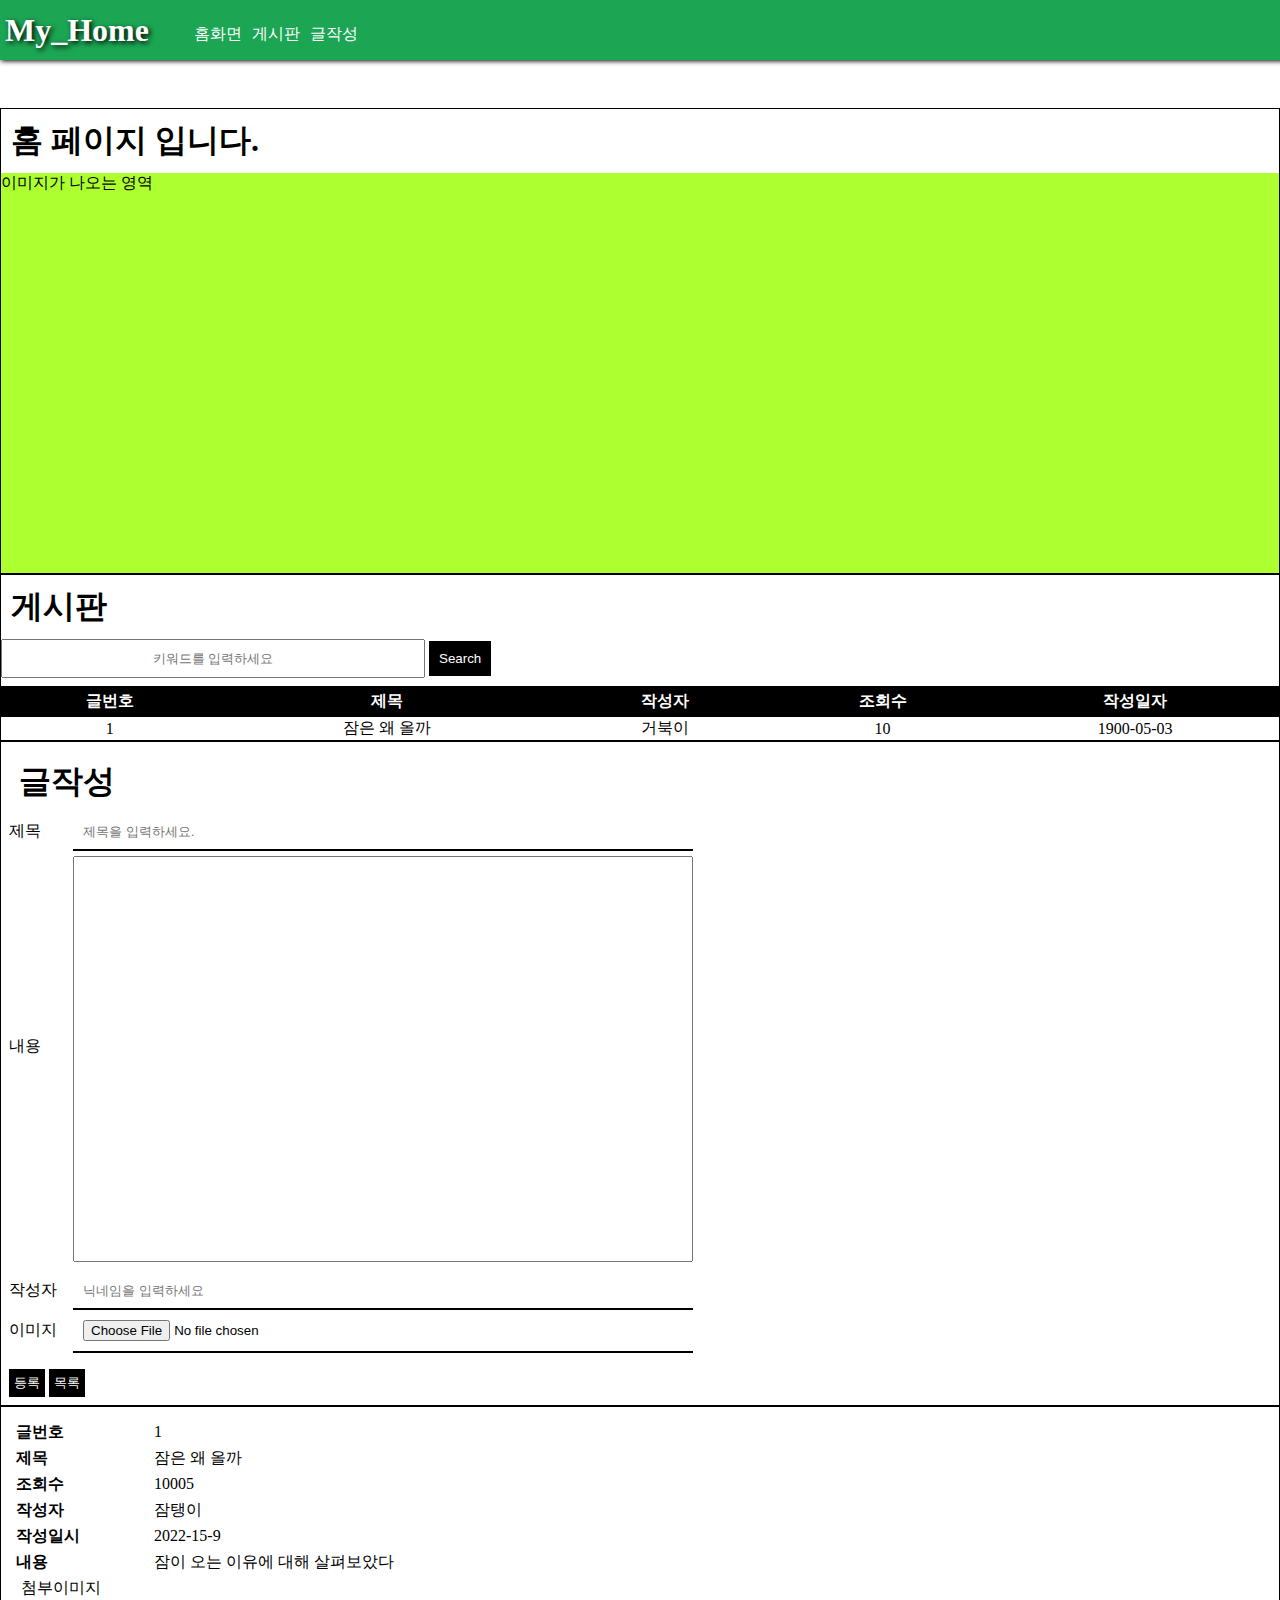
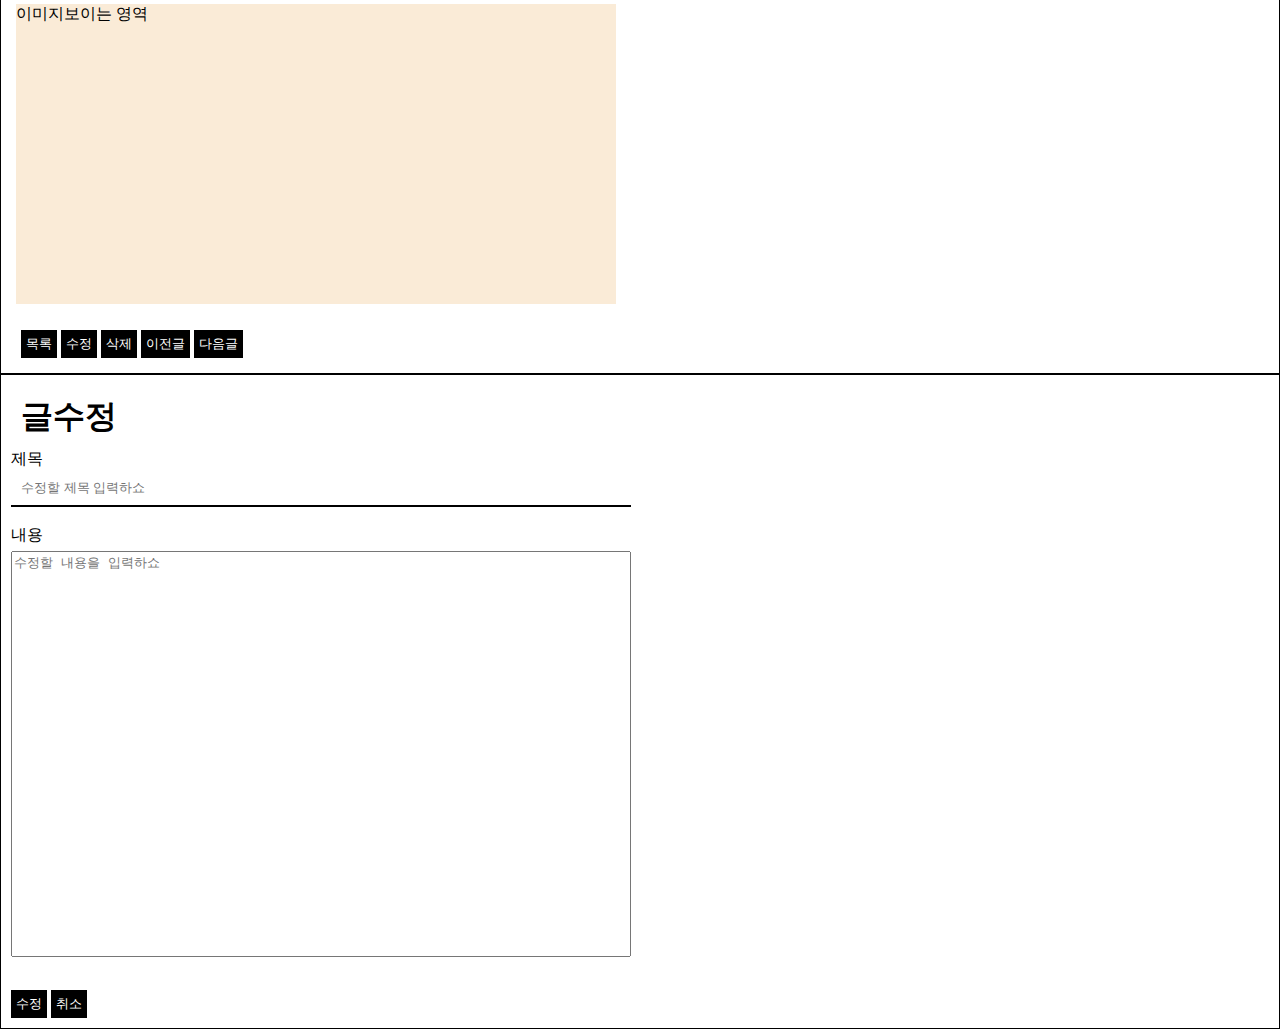
==== front/src/index.html @ 4c678ac9 "html/css 헤더 영역 코드 수정" ====
<!DOCTYPE html>
<html lang="en">
  <head>
    <meta charset="UTF-8" />
    <meta http-equiv="X-UA-Compatible" content="IE=edge" />
    <meta name="viewport" content="width=device-width, initial-scale=1.0" />
    <title>게시판만들기</title>
    <link rel="stylesheet" href="./style.css" />
  </head>
  <body>
    <header id="header">
      <h1>My_Home</h1>
      <nav>
        <ul>
          <li><span></span> 홈화면</li>
          <li><span></span> 게시판</li>
          <li><span></span> 글작성</li>
        </ul>
      </nav>
    </header>
    <main id="main">
      <section class="home_page">
        <h1 class="title">홈 페이지 입니다.</h1>
        <div class="home_background">이미지가 나오는 영역</div>
      </section>

      <section class="list_page">
        <!-- 게시판 -->
        <h1 class="title"><span></span>게시판</h1>
        <div class="search_area">
          <label for="search_input"></label>
          <input
            type="text"
            id="search_input"
            placeholder="키워드를 입력하세요"
          />
          <button id="search_btn">Search</button>
        </div>
        <table id="list_table">
          <tr>
            <th>글번호</th>
            <th>제목</th>
            <th>작성자</th>
            <th>조회수</th>
            <th>작성일자</th>
          </tr>
          <tr>
            <td>1</td>
            <td>잠은 왜 올까</td>
            <td>거북이</td>
            <td>10</td>
            <td>1900-05-03</td>
          </tr>
        </table>
      </section>
      <article class="writing_modal" style="border: 1px solid black">
        <h1 class="title">글작성</h1>
        <form>
           <label for="text_title">제목</label>
           <input type="text" id="text_title" placeholder="제목을 입력하세요."></input><br>
           <label for ="writing_content" id="writing_content_label">내용</label>
           <textarea id="writing_content" placeholder="내용을 입력하세요".>
           </textarea><br>
           <label for="writing_writer">작성자</label>
           <input id="writing_writer" placeholder="닉네임을 입력하세요"></input><br>
           <label for="writing_image">이미지</label>
           <input type="file" id="writing_image">
           
           <div class="writing_btn_con">
              <button type="button" id="regist_btn">등록</button>
              <button type="button" id="move_btn">목록</button>
           </div>
        </form>

      </article>


<!-- 상세내용 -->
<section class="detail_page">
    <p><span>글번호</span>1</p>
    <p><span>제목</span>잠은 왜 올까</p>
    <p><span>조회수</span>10005</p>
    <p><span>작성자</span>잠탱이 </p>
    <p><span>작성일시</span>2022-15-9</p>
    <p><span>내용</span>잠이 오는 이유에 대해 살펴보았다 </p>
    <figure>    
      <p>첨부이미지</p>
        <div class="submit_image">이미지보이는 영역</div>
    <figure>
    <article class="detail_button_area">
       <button class="목록이동">목록</button>
       <button class="update_btn">수정</button>
       <button class="del_btn">삭제</button>
       <button class="prev_btn">이전글</button>
       <button class="next_btn">다음글</button>
    <article>
</section>



      <!-- 글수정 화면 -->
      <article class="update_page">
        <h1 class="title">글수정</h1>
        <label for="update_input">제목</label><br>
        <input type="text" id="update_input" placeholder="수정할 제목 입력하쇼"><br><br>
        <label for="update_content">내용</label><br>
        <textarea id="update_content" placeholder="수정할 내용을 입력하쇼"></textarea>
        
        <div class="update_btn_area">
            <button class="update_btn">수정</button>
            <button class="cancle_btn">취소</button>
        </div>
      </article>
    </main>

    <script src="./app.js"></script>
  </body>
</html>
---- front/src/style.css ----
* {
  margin: 0;
}

li {
  list-style: none;
}

a {
  text-decoration: none;
}

body {
  width: 100%;
  height: 100vh;
}

/* --------헤더 */
#header {
  padding: 5px;
  display: flex;
  align-items: center;
  position: relative;
  width: 100%;
  height: 50px;
  background-color: rgb(28, 165, 83);
  color: white;
  box-shadow: 1px 1px 5px black;
}

/* 홈로고 */
#header h1 {
  text-shadow: 2px 2px 5px black;
}

#header > nav {
  width: 100%;
  height: 100%;
}
#header > nav > ul {
  width: 100%;
  display: flex;
  align-items: center;
}

#header > nav > ul > li {
  line-height: 3;
  margin: 5px;
}

#main {
  max-width: 1400px;
  margin: 3rem auto 3rem auto;
}

/* title */
.title {
  margin: 10px;
}

/* 홈 화면 */
.home_page {
  border: 1px solid black;
}

.home_background{
    width: 100%;
    height: 400px;
    background-color: greenyellow;
}

/* =============게시판 */
.list_page {
  border: 1px solid black;
}

/* 게시판 검색창 */

.search_area {
  margin: 8px 0;
}
#search_input {
  width: 100%;
  max-width: 400px;
  text-align: center;
  padding: 10px;
  margin: 0 auto;
}

#search_btn {
  padding: 10px;
  border: none;
  background-color: black;
  color: white;
}

/* 게시판 리스트  */
#list_table {
  text-align: center;
  width: 100%;
  border-collapse: collapse;
}

#list_table th {
  color: white;
  padding: 5px;
  background-color: rgb(0, 0, 0);
}

/* --------------글작성-------------- */

.writing_modal {
  padding: 8px;
}

.writing_modal label {
  display: inline-block;
  width: 60px;
}

.writing_modal input {
  border: none;
  border-bottom: 2px solid black;
  padding: 10px;
  width: 600px;
}

#writing_content_label {
  position: relative;
  top: -13.5rem;
}

#writing_content {
  margin: 5px 0;
  resize: none;
  min-width: 200px;
  min-height: 400px;
  width: 630px;
  max-width: 614px;
}

.writing_btn_con {
  margin-top: 1rem;
}

.writing_btn_con > button {
  border: none;
  background-color: black;
  color: white;
  padding: 5px;
}

.writing_btn_con > button:hover {
  background-color: green;
}

/* 글 수정 */
.update_page {
  border: 1px solid black;
  padding: 10px;
}

.update_page > input {
  border: none;
  border-bottom: 2px solid black;
  padding: 10px;
  width: 600px;
}
.update_btn_area {
  margin-top: 1.5rem;
}

#update_content {
  margin: 5px 0;
  resize: none;
  min-width: 200px;
  min-height: 400px;
  width: 630px;
  max-width: 614px;
}

.update_btn_area > button {
  border: none;
  background-color: black;
  color: white;
  padding: 5px;
}

/* 상세내용 페이지 */
.detail_page {
  padding: 10px;
  border: 1px solid black;
}

.detail_page :is(p, figure) {
  margin: 5px;
}

.detail_page > p > span {
  display: inline-block;
  width: 130px;
  font-weight: 700;
  padding: 0 8px 0 0;
}

.detail_button_area {
  margin-top: 1.6rem;
}
.detail_button_area > button {
  border: none;
  background-color: black;
  color: white;
  padding: 5px;
}

.detail_button_area > button:hover {
  background-color: green;
}

.submit_image {
  width: 600px;
  height: 300px;
  background-color: antiquewhite;
}
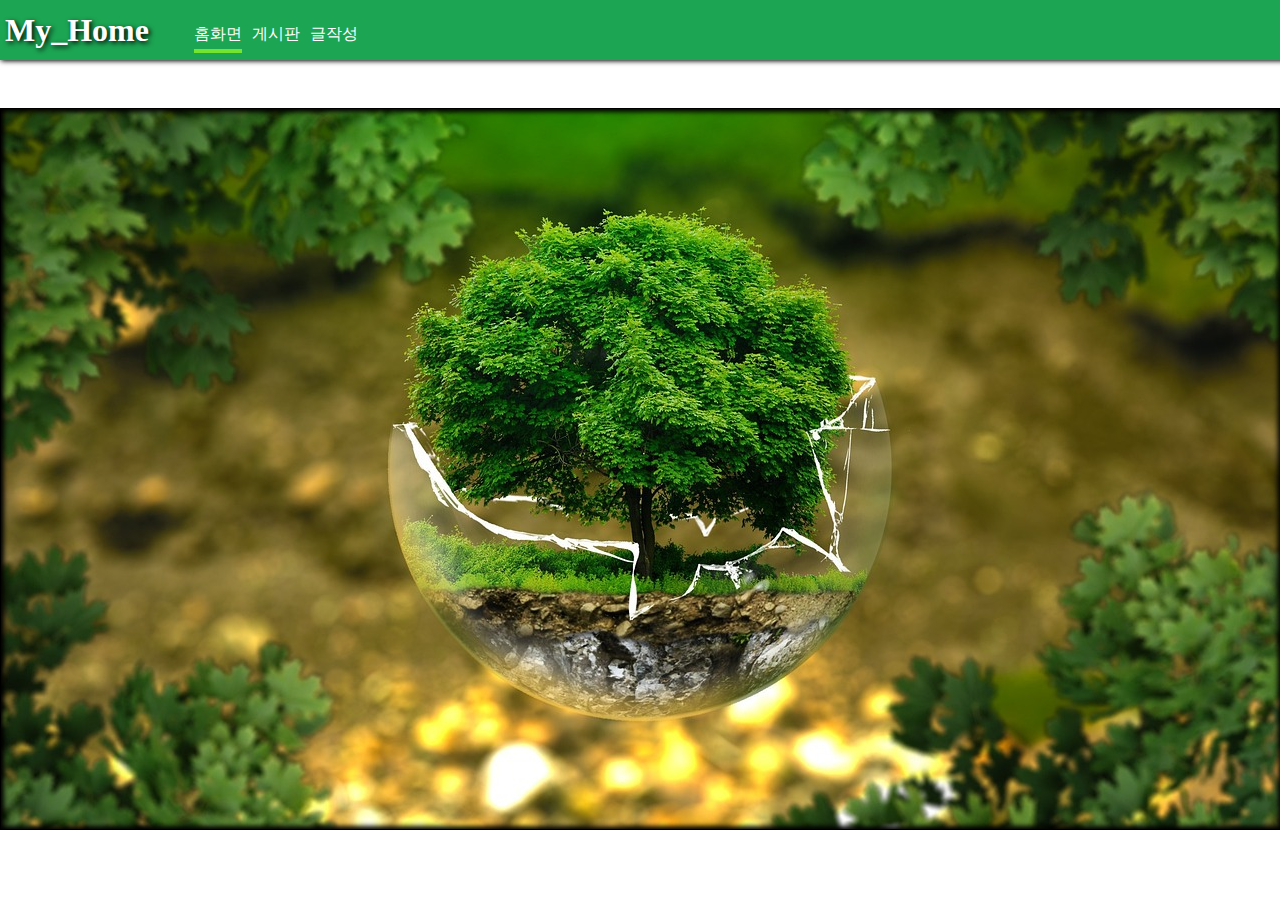
==== commit 2d06bdf8: "게시글추가하는 기능 생성" ====
--- a/front/src/index.html
+++ b/front/src/index.html
@@ -11,17 +11,16 @@
     <header id="header">
       <h1>My_Home</h1>
       <nav>
-        <ul>
-          <li><span></span> 홈화면</li>
-          <li><span></span> 게시판</li>
-          <li><span></span> 글작성</li>
+        <ul class="category_ul">
+          <li data-id="home"><span></span> 홈화면</li>
+          <li data-id="board"><span></span> 게시판</li>
+          <li data-id="writing"><span></span> 글작성</li>
         </ul>
       </nav>
     </header>
     <main id="main">
       <section class="home_page">
-        <h1 class="title">홈 페이지 입니다.</h1>
-        <div class="home_background">이미지가 나오는 영역</div>
+        <div class="home_background"></div>
       </section>
 
       <section class="list_page">
@@ -37,13 +36,7 @@
           <button id="search_btn">Search</button>
         </div>
         <table id="list_table">
-          <tr>
-            <th>글번호</th>
-            <th>제목</th>
-            <th>작성자</th>
-            <th>조회수</th>
-            <th>작성일자</th>
-          </tr>
+
           <tr>
             <td>1</td>
             <td>잠은 왜 올까</td>
@@ -53,7 +46,9 @@
           </tr>
         </table>
       </section>
-      <article class="writing_modal" style="border: 1px solid black">
+
+      <!-- 글작성 -->
+      <article class="writing_page" style="border: 1px solid black">
         <h1 class="title">글작성</h1>
         <form>
            <label for="text_title">제목</label>
@@ -68,34 +63,26 @@
            
            <div class="writing_btn_con">
               <button type="button" id="regist_btn">등록</button>
-              <button type="button" id="move_btn">목록</button>
+              <button type="button" class="move_btn">목록</button>
            </div>
         </form>
-
       </article>
 
 
 <!-- 상세내용 -->
 <section class="detail_page">
-    <p><span>글번호</span>1</p>
-    <p><span>제목</span>잠은 왜 올까</p>
-    <p><span>조회수</span>10005</p>
-    <p><span>작성자</span>잠탱이 </p>
-    <p><span>작성일시</span>2022-15-9</p>
-    <p><span>내용</span>잠이 오는 이유에 대해 살펴보았다 </p>
-    <figure>    
-      <p>첨부이미지</p>
-        <div class="submit_image">이미지보이는 영역</div>
-    <figure>
+   <div class="detail_content_area">
+   
+   </div>
+
     <article class="detail_button_area">
-       <button class="목록이동">목록</button>
+       <button class="move_btn">목록</button>
        <button class="update_btn">수정</button>
        <button class="del_btn">삭제</button>
        <button class="prev_btn">이전글</button>
        <button class="next_btn">다음글</button>
     <article>
 </section>
-
 
 
       <!-- 글수정 화면 -->
--- a/front/src/style.css
+++ b/front/src/style.css
@@ -13,6 +13,7 @@
 body {
   width: 100%;
   height: 100vh;
+  overflow-x: hidden;
 }
 
 /* --------헤더 */
@@ -33,6 +34,7 @@
   text-shadow: 2px 2px 5px black;
 }
 
+/* 메뉴 */
 #header > nav {
   width: 100%;
   height: 100%;
@@ -45,10 +47,28 @@
 
 #header > nav > ul > li {
   line-height: 3;
+  position: relative;
   margin: 5px;
 }
 
+#header > nav > ul > li::before {
+  content: "";
+  transition: 1s;
+  position: absolute;
+  bottom: 5px;
+  width: 0%;
+  border-bottom: 4px solid rgb(115, 229, 49);
+
+}
+
+#header > nav > ul > li.menu_on::before {
+  width: 100%;
+}
+
+/* 메인 */
+
 #main {
+  position: relative;
   max-width: 1400px;
   margin: 3rem auto 3rem auto;
 }
@@ -60,18 +80,49 @@
 
 /* 홈 화면 */
 .home_page {
+  opacity: 0;
+  transition: 1s;
+  visibility: hidden;
+  width: 100%;
+  position: absolute;
   border: 1px solid black;
 }
 
-.home_background{
-    width: 100%;
-    height: 400px;
-    background-color: greenyellow;
+.home_background {
+  width: 100%;
+  transition: 1s;
+  box-shadow: inset 0 0 5px 3px black;
+  height: 80vh;
+  background-color: greenyellow;
+  background-image: url('../public/images/forest.jpg');
+  background-position: center;
+  background-size: cover;
+  animation: sizeUp 1s 1; 
+}
+
+@keyframes sizeUp {
+  from {
+    background-position: 50% 40%;
+  }
+}
+
+.home_background:hover{
+  box-shadow: inset 0 0 5px 600px rgba(0, 0, 0, 0.263);
 }
 
 /* =============게시판 */
 .list_page {
+  max-width: 800px;
+  transform: translate(-50%);
+  left: 50%;
+  margin: 0 auto;
+  text-align: center;
+  opacity: 0;
+  width: 100%;
+  transition: 1s;
   border: 1px solid black;
+  visibility: hidden;
+  position: absolute;
 }
 
 /* 게시판 검색창 */
@@ -109,16 +160,23 @@
 
 /* --------------글작성-------------- */
 
-.writing_modal {
+.writing_page {
+  text-align: center;
+  width: 100%;
+  transition: 1s;
+  visibility: hidden;
+  position: absolute;
   padding: 8px;
 }
 
-.writing_modal label {
+
+
+.writing_page label {
   display: inline-block;
   width: 60px;
 }
 
-.writing_modal input {
+.writing_page input {
   border: none;
   border-bottom: 2px solid black;
   padding: 10px;
@@ -155,9 +213,13 @@
 }
 
 /* 글 수정 */
+
 .update_page {
+  transition: 1s;
+  visibility: hidden;
   border: 1px solid black;
   padding: 10px;
+  position: absolute;
 }
 
 .update_page > input {
@@ -188,6 +250,11 @@
 
 /* 상세내용 페이지 */
 .detail_page {
+  transition: 1s;
+  left: 50%;
+  transform: translate(-50%);
+  visibility: hidden;
+  position: absolute;
   padding: 10px;
   border: 1px solid black;
 }
@@ -196,7 +263,7 @@
   margin: 5px;
 }
 
-.detail_page > p > span {
+.detail_page > div> p > span {
   display: inline-block;
   width: 130px;
   font-weight: 700;
@@ -205,6 +272,7 @@
 
 .detail_button_area {
   margin-top: 1.6rem;
+  text-align: center;
 }
 .detail_button_area > button {
   border: none;
@@ -222,3 +290,12 @@
   height: 300px;
   background-color: antiquewhite;
 }
+
+
+tr{
+  border-bottom: 1px solid black;
+}
+
+tr td{
+  padding: 5px;
+}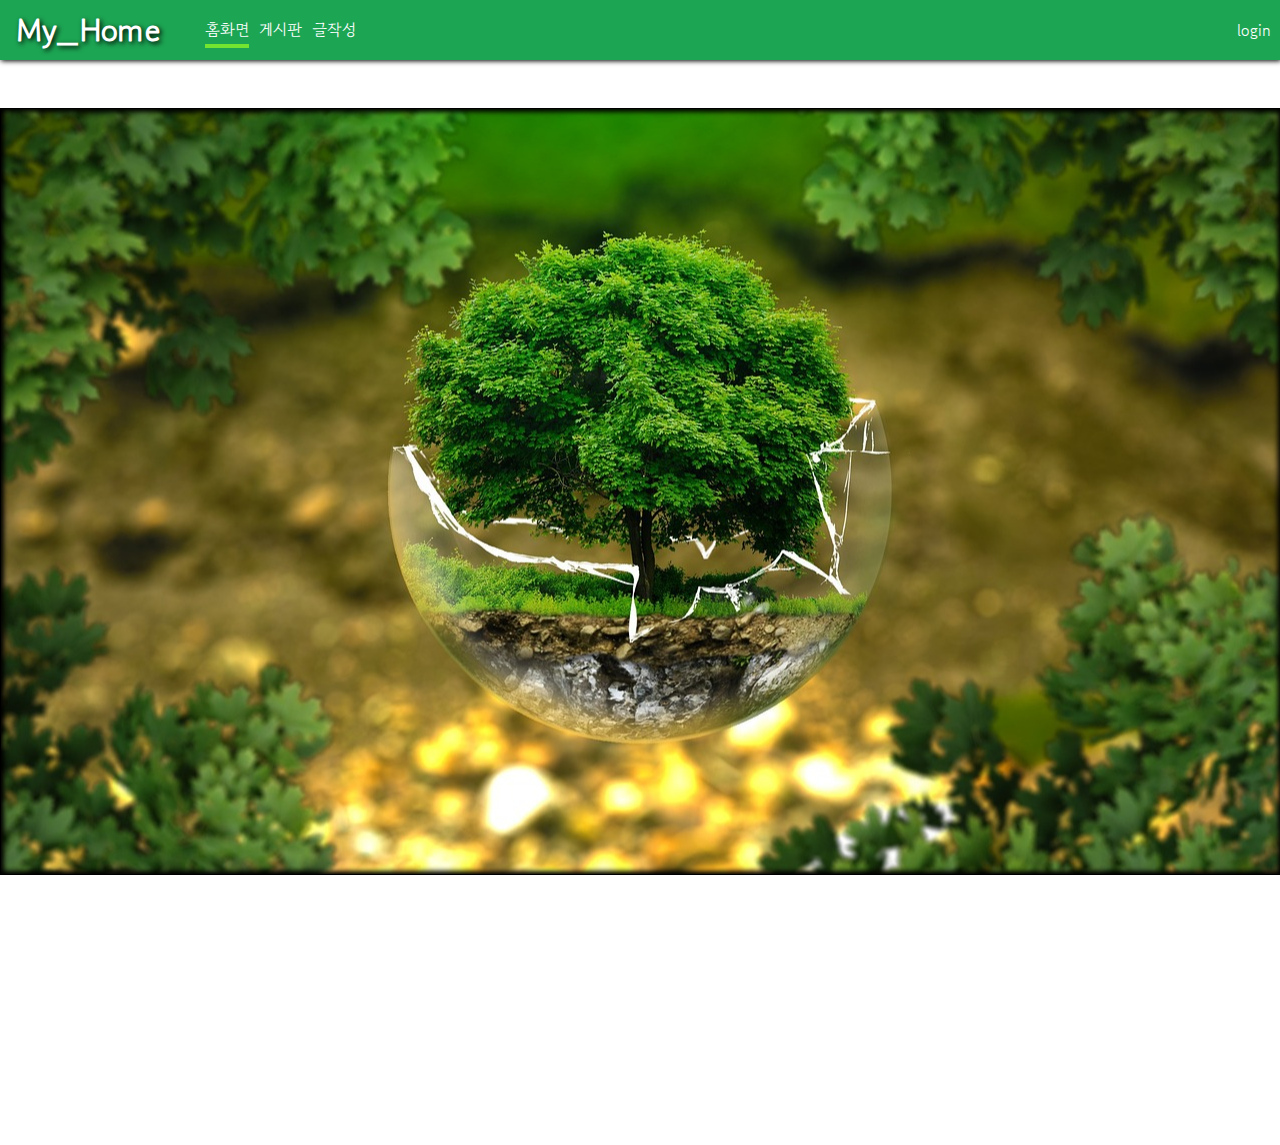
==== commit 15648e53: "로그인 기능 추가(가짜 로그인 기능)" ====
--- a/front/src/index.html
+++ b/front/src/index.html
@@ -9,7 +9,7 @@
   </head>
   <body>
     <header id="header">
-      <h1>My_Home</h1>
+      <h1 class="home_logo">My_Home</h1>
       <nav>
         <ul class="category_ul">
           <li data-id="home"><span></span> 홈화면</li>
@@ -17,6 +17,9 @@
           <li data-id="writing"><span></span> 글작성</li>
         </ul>
       </nav>
+      <article>
+        <div class="login_icon">login</div>
+      </article>
     </header>
     <main id="main">
       <section class="home_page">
@@ -38,26 +41,26 @@
         <table id="list_table">
 
           <tr>
-            <td>1</td>
+            <!-- <td>1</td>
             <td>잠은 왜 올까</td>
             <td>거북이</td>
             <td>10</td>
-            <td>1900-05-03</td>
+            <td>1900-05-03</td> -->
           </tr>
         </table>
+        <button class="writing_btn">글쓰기</button>
       </section>
 
       <!-- 글작성 -->
       <article class="writing_page" style="border: 1px solid black">
-        <h1 class="title">글작성</h1>
+        <h1 class="title">글쓰기</h1>
         <form>
            <label for="text_title">제목</label>
            <input type="text" id="text_title" placeholder="제목을 입력하세요."></input><br>
-           <label for ="writing_content" id="writing_content_label">내용</label>
-           <textarea id="writing_content" placeholder="내용을 입력하세요".>
-           </textarea><br>
+           <label for ="writing_content" id="writing_content_label">내용</label><br>
+           <textarea id="writing_content" placeholder="내용을 입력하세요".></textarea><br>
            <label for="writing_writer">작성자</label>
-           <input id="writing_writer" placeholder="닉네임을 입력하세요"></input><br>
+           <input id="writing_writer" readonly ></input><br>
            <label for="writing_image">이미지</label>
            <input type="file" id="writing_image">
            
@@ -94,12 +97,32 @@
         <textarea id="update_content" placeholder="수정할 내용을 입력하쇼"></textarea>
         
         <div class="update_btn_area">
-            <button class="update_btn">수정</button>
+            <button class="update_btn update">수정</button>
             <button class="cancle_btn">취소</button>
         </div>
       </article>
     </main>
 
+<!-------- 참고) 패스워드 유효성 코드 패턴 의미 ------->
+<!-- 
+(?=.*\d) : 숫자가 최소 1개 이상. (※ 세부설명: ① (?=...) : 전방 탐색(lookahead : 다음 문자열을 미리 확인) 의미. / ② .*는 임의의 문자열 의미. / ③ \d는 숫자 의미.)
+(?=.*[a-z]) : 소문자 최소 1개 이상 의미. (※ 세부설명: [a-z]는 소문자 나타내는 문자 범위)
+(?=.*[A-Z]) : 대문자 최소 1개 이상 의미. (※ 세부설명: [A-Z]는 대문자 나타내는 문자 범위)
+.{8,} : 최소 8자 이상 의미. (※ 세부설명: .(마침표)는 임의의 문자를 의미하며, {8,}는 이전 문자가 8번 이상 반복될 수 있음 의미.)
+ -->
+
+  <form class="login_form">
+      <h2 class="login_title">로그인</h2>
+      <div class="login_inner_con">
+      <label for="username">닉네임</label>
+      <input type="text" placeholder="닉네임(최소 4글자 이상)" autocomplete="nickname" id="username" required pattern="[a-zA-Z0-9]{4,}"><br>
+      <label for="pw">비밀번호</label>
+      <input type="password" id="pw" autocomplete="current-password" placeholder="숫자/소/대문자 각 1자 이상 포함(8자 이상)" required pattern="(?=.*\d)(?=.*[a-z])(?=.*[A-Z]).{8,}"><br>
+      <button type="submit" class="login_sumbit_btn">로그인</button>
+    </div>
+  </form>
+    <div class="layout"></div>
+
     <script src="./app.js"></script>
   </body>
 </html>
--- a/front/src/style.css
+++ b/front/src/style.css
@@ -1,3 +1,6 @@
+@import url("https://fonts.googleapis.com/css2?family=Gowun+Dodum&family=Noto+Sans+KR:wght@100;300;400;700&display=swap");
+
+/* 공통 적용 */
 * {
   margin: 0;
 }
@@ -14,24 +17,66 @@
   width: 100%;
   height: 100vh;
   overflow-x: hidden;
+  font-family: "Gowun Dodum", sans-serif;
+}
+
+:is(input, textarea):focus {
+  outline-color: green;
+  border: none !important;
+  padding: 5px;
+}
+
+button {
+  transition: 0.3s !important;
+}
+
+button:hover {
+  background-color: green !important;
+  cursor: pointer;
+}
+
+textarea{
+  border: none;
+  padding: 10px;
+  box-shadow: inset 0 0 3px rgba(0, 0, 0, 0.63);
+}
+textarea:focus{
+  outline: none;
+  background-color: rgb(224, 245, 192);
+  padding: 10px;
+}
+
+:is(input,textarea){
+  transition: 1s;
+  border-bottom: 1px solid gray !important;
+  width: 90% !important;
+  margin: 1rem 0;
+}
+
+input:focus{
+  outline: none !important;
+  background-color: rgb(224, 245, 192);
+}
+:is(input,textarea)::placeholder{
+  color:black
 }
 
 /* --------헤더 */
 #header {
-  padding: 5px;
   display: flex;
   align-items: center;
   position: relative;
   width: 100%;
-  height: 50px;
+  height: 60px;
   background-color: rgb(28, 165, 83);
   color: white;
   box-shadow: 1px 1px 5px black;
 }
 
-/* 홈로고 */
+/* 사이트 로고 */
 #header h1 {
   text-shadow: 2px 2px 5px black;
+  margin-left: 1rem;
 }
 
 /* 메뉴 */
@@ -58,15 +103,84 @@
   bottom: 5px;
   width: 0%;
   border-bottom: 4px solid rgb(115, 229, 49);
-
 }
 
 #header > nav > ul > li.menu_on::before {
   width: 100%;
 }
 
+/* 로그인 폼 */
+
+.login_icon {
+  margin: 10px;
+}
+.login_form {
+  transition: 1s;
+  visibility: hidden;
+  opacity: 0;
+  box-shadow: 2px 2px 5px black;
+  border-radius: 5px;
+  position: absolute;
+  background-color: white;
+  max-width: 600px;
+  min-width: 350px;
+  height: 400px;
+  left: 50%;
+  top: 50%;
+  transform: translate(-50%, -50%) scale(0.3);
+  text-align: center;
+}
+
+.login_form.login_on {
+  visibility: visible;
+  transform: translate(-50%, -50%) scale(1);
+  opacity: 1;
+  z-index: 100;
+}
+.layout {
+  visibility: hidden;
+  opacity: 0;
+  top: 0;
+  width: 100%;
+  z-index: 99;
+  position: fixed;
+  background-color: rgba(0, 0, 0, 0.301);
+  height: 100vh;
+}
+.layout.layout_on {
+  visibility: visible;
+  opacity: 1;
+}
+
+.login_title {
+  margin-top: 4rem;
+}
+
+.login_inner_con {
+  position: relative;
+  top: 10%;
+}
+
+.login_form input {
+  padding: 10px;
+  border-radius: 1px;
+  border: none;
+  border-bottom: 2px solid black;
+}
+.login_form label {
+  display: inline-block;
+  width: 60px;
+}
+
+.login_form button {
+  margin-top: 2rem;
+  padding: 5px 10px;
+  border: none;
+  background-color: black;
+  color: white;
+}
+
 /* 메인 */
-
 #main {
   position: relative;
   max-width: 1400px;
@@ -75,7 +189,9 @@
 
 /* title */
 .title {
-  margin: 10px;
+  margin: 30px 0;
+  width: 100%;
+  font-family: "Gowun Dodum", sans-serif;
 }
 
 /* 홈 화면 */
@@ -91,13 +207,13 @@
 .home_background {
   width: 100%;
   transition: 1s;
-  box-shadow: inset 0 0 5px 3px black;
-  height: 80vh;
+  box-shadow: inset 0 0 5px 3px black, inset 0 0 0 0 black;
+  height: 85vh;
   background-color: greenyellow;
-  background-image: url('../public/images/forest.jpg');
+  background-image: url("../public/images/forest.jpg");
   background-position: center;
   background-size: cover;
-  animation: sizeUp 1s 1; 
+  animation: sizeUp 1s 1;
 }
 
 @keyframes sizeUp {
@@ -106,8 +222,10 @@
   }
 }
 
-.home_background:hover{
-  box-shadow: inset 0 0 5px 600px rgba(0, 0, 0, 0.263);
+.home_background:hover {
+  box-shadow: inset 0 50px 5px 0px rgba(0, 0, 0, 0.933),
+    inset 0 -50px 5px 0px rgba(0, 0, 0, 0.924);
+  filter: blur(2px);
 }
 
 /* =============게시판 */
@@ -120,7 +238,6 @@
   opacity: 0;
   width: 100%;
   transition: 1s;
-  border: 1px solid black;
   visibility: hidden;
   position: absolute;
 }
@@ -146,59 +263,75 @@
 }
 
 /* 게시판 리스트  */
-#list_table {
+.list_page #list_table {
+  margin: 50px 0;
   text-align: center;
   width: 100%;
   border-collapse: collapse;
 }
 
-#list_table th {
+.list_page #list_table th {
   color: white;
   padding: 5px;
   background-color: rgb(0, 0, 0);
 }
 
+.list_page > button {
+  background-color: black;
+  color: white;
+  border: none;
+  margin: 10px;
+  padding: 5px;
+}
+
 /* --------------글작성-------------- */
 
 .writing_page {
-  text-align: center;
-  width: 100%;
+  width: 50%;
+  left: 50%;
+  box-shadow: 1px 1px 5px 1px rgba(0, 0, 0, 0.356);
+  transform: translate(-50%);
   transition: 1s;
   visibility: hidden;
   position: absolute;
   padding: 8px;
 }
-
-
+.writing_page h1 {
+  text-align: center;
+}
 
 .writing_page label {
   display: inline-block;
-  width: 60px;
+  min-width: 60px;
+  font-weight: 700;
+  margin: 1rem 0;
 }
 
 .writing_page input {
   border: none;
   border-bottom: 2px solid black;
   padding: 10px;
-  width: 600px;
+  width: 85%;
 }
 
 #writing_content_label {
-  position: relative;
   top: -13.5rem;
+  vertical-align: top;
+  
 }
 
 #writing_content {
   margin: 5px 0;
   resize: none;
   min-width: 200px;
+  width: 95%;
   min-height: 400px;
-  width: 630px;
-  max-width: 614px;
+  max-width: 575px;
 }
 
 .writing_btn_con {
   margin-top: 1rem;
+  text-align: center;
 }
 
 .writing_btn_con > button {
@@ -213,13 +346,23 @@
 }
 
 /* 글 수정 */
-
 .update_page {
-  transition: 1s;
-  visibility: hidden;
-  border: 1px solid black;
-  padding: 10px;
-  position: absolute;
+  text-align: start;
+  transition: 1s;
+  visibility: hidden;
+  padding: 10px;
+  width: 50%;
+  position: absolute;
+  left: 50%;
+  transform: translate(-50%);
+}
+
+.update_page label{
+  font-weight: 700;
+}
+
+.update_page h1 {
+  text-align: center;
 }
 
 .update_page > input {
@@ -240,7 +383,9 @@
   width: 630px;
   max-width: 614px;
 }
-
+.update_btn_area {
+  text-align: center;
+}
 .update_btn_area > button {
   border: none;
   background-color: black;
@@ -252,18 +397,20 @@
 .detail_page {
   transition: 1s;
   left: 50%;
+  width: 50%;
+  min-width: 330px;
   transform: translate(-50%);
   visibility: hidden;
   position: absolute;
   padding: 10px;
-  border: 1px solid black;
+  box-shadow: 1px 1px 5px 1px rgba(0, 0, 0, 0.408);
 }
 
 .detail_page :is(p, figure) {
   margin: 5px;
 }
 
-.detail_page > div> p > span {
+.detail_page > div > p > span {
   display: inline-block;
   width: 130px;
   font-weight: 700;
@@ -286,16 +433,33 @@
 }
 
 .submit_image {
-  width: 600px;
+  max-width: 600px;
+  min-width: 300px;
   height: 300px;
   background-color: antiquewhite;
 }
 
-
-tr{
+figure>p{
+  font-weight: 700;
+  margin-left: 0;
+}
+
+tr {
   border-bottom: 1px solid black;
 }
 
-tr td{
-  padding: 5px;
-}+tr td {
+  padding: 5px;
+}
+
+/* 미디어 쿼리 */
+@media screen and (max-width: 704px) {
+  #writing_content_label {
+    position: static;
+  }
+
+  label {
+    margin: 5px;
+    font-weight: 700;
+  }
+}
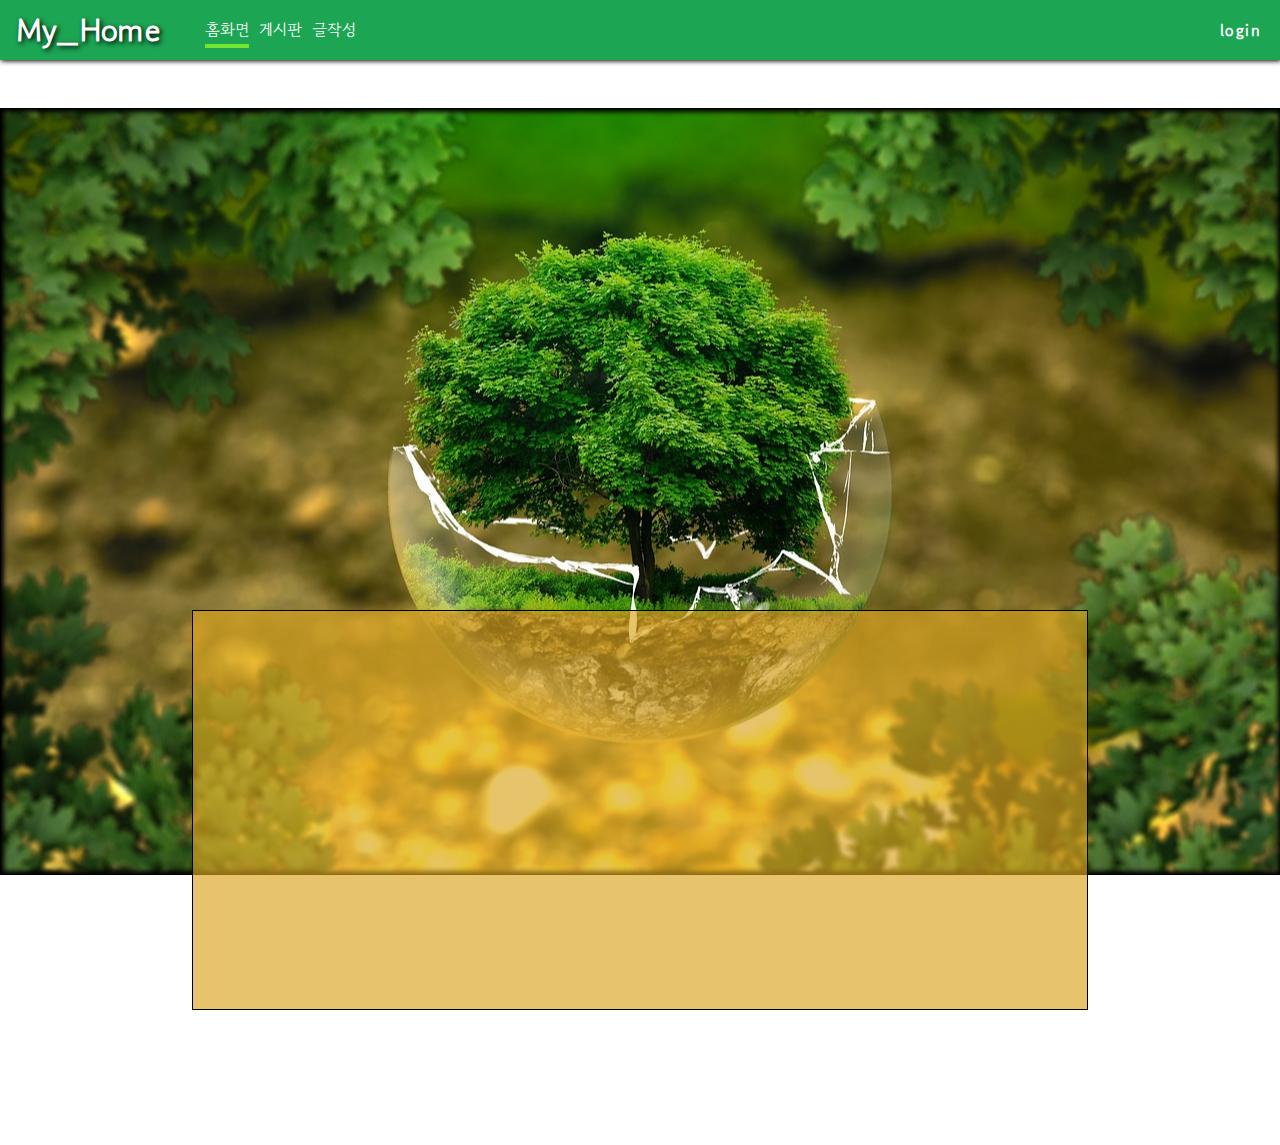
==== commit 0a16f194: "필터된 게시판 리스트를 출력하는 모달창 추가중" ====
--- a/front/src/index.html
+++ b/front/src/index.html
@@ -9,6 +9,7 @@
   </head>
   <body>
     <header id="header">
+    
       <h1 class="home_logo">My_Home</h1>
       <nav>
         <ul class="category_ul">
@@ -20,6 +21,7 @@
       <article>
         <div class="login_icon">login</div>
       </article>
+
     </header>
     <main id="main">
       <section class="home_page">
@@ -51,6 +53,11 @@
         <button class="writing_btn">글쓰기</button>
       </section>
 
+           <!-- 검색으로 필터된 리스트(모달) -->
+           <table id="list_modal">
+
+           </table>
+
       <!-- 글작성 -->
       <article class="writing_page" style="border: 1px solid black">
         <h1 class="title">글쓰기</h1>
@@ -60,7 +67,7 @@
            <label for ="writing_content" id="writing_content_label">내용</label><br>
            <textarea id="writing_content" placeholder="내용을 입력하세요".></textarea><br>
            <label for="writing_writer">작성자</label>
-           <input id="writing_writer" readonly ></input><br>
+           <input id="writing_writer" ></input><br>
            <label for="writing_image">이미지</label>
            <input type="file" id="writing_image">
            
@@ -70,7 +77,7 @@
            </div>
         </form>
       </article>
-
+ 
 
 <!-- 상세내용 -->
 <section class="detail_page">
@@ -122,7 +129,6 @@
     </div>
   </form>
     <div class="layout"></div>
-
     <script src="./app.js"></script>
   </body>
 </html>
--- a/front/src/style.css
+++ b/front/src/style.css
@@ -18,6 +18,20 @@
   height: 100vh;
   overflow-x: hidden;
   font-family: "Gowun Dodum", sans-serif;
+}
+
+body::-webkit-scrollbar{
+  width: 10px;
+}
+
+
+body::-webkit-scrollbar{
+  background-color: #00000016;
+}
+
+body::-webkit-scrollbar-thumb{
+  border-radius: 20px;
+  background-color: rgba(84, 219, 118, 0.709);
 }
 
 :is(input, textarea):focus {
@@ -112,15 +126,35 @@
 /* 로그인 폼 */
 
 .login_icon {
-  margin: 10px;
-}
+  margin: 10px 20px 10px 10px;
+  cursor: pointer;
+  font-weight: 700;
+  letter-spacing: 1.5px;
+}
+
+.login_icon::before{  
+  content: "";
+  position:absolute;
+  bottom: 10px;
+  border-bottom: 3px solid rgba(172, 255, 47, 0.79);
+  width:0%;
+
+  transition: 1s;
+
+}
+.login_icon:hover::before{
+  content: "";
+  width: 40px;
+
+}
+
 .login_form {
   transition: 1s;
   visibility: hidden;
   opacity: 0;
   box-shadow: 2px 2px 5px black;
   border-radius: 5px;
-  position: absolute;
+  position: fixed;
   background-color: white;
   max-width: 600px;
   min-width: 350px;
@@ -242,6 +276,17 @@
   position: absolute;
 }
 
+/* 필터된 게시판 리스트 */
+#list_modal{
+  width: 70%;
+  height: 400px;
+  background-color: rgba(218, 165, 32, 0.66);
+  border: 1px solid black;
+  position: fixed;
+  left: 50%;
+  top: 90%;
+  transform: translate(-50%,-50%);
+}
 /* 게시판 검색창 */
 
 .search_area {
@@ -249,8 +294,10 @@
 }
 #search_input {
   width: 100%;
+  transition: 1s;
   max-width: 400px;
   text-align: center;
+  border:none;
   padding: 10px;
   margin: 0 auto;
 }
@@ -441,7 +488,7 @@
 
 figure>p{
   font-weight: 700;
-  margin-left: 0;
+  margin-left: 0 !important;
 }
 
 tr {
@@ -450,6 +497,24 @@
 
 tr td {
   padding: 5px;
+}
+
+
+/* 로그인 시 환영 메시지 */
+.welcome_message{
+  background-color:rgba(0, 0, 0, 0.596);
+  position: fixed;
+  display: flex;
+  align-items: center;
+  justify-content: center;
+  color:white;
+  transition: 1s;
+  top: 3.5rem;
+  width: 100%;
+  padding: 10px;
+  text-align: center;
+  font-size: large;
+  
 }
 
 /* 미디어 쿼리 */
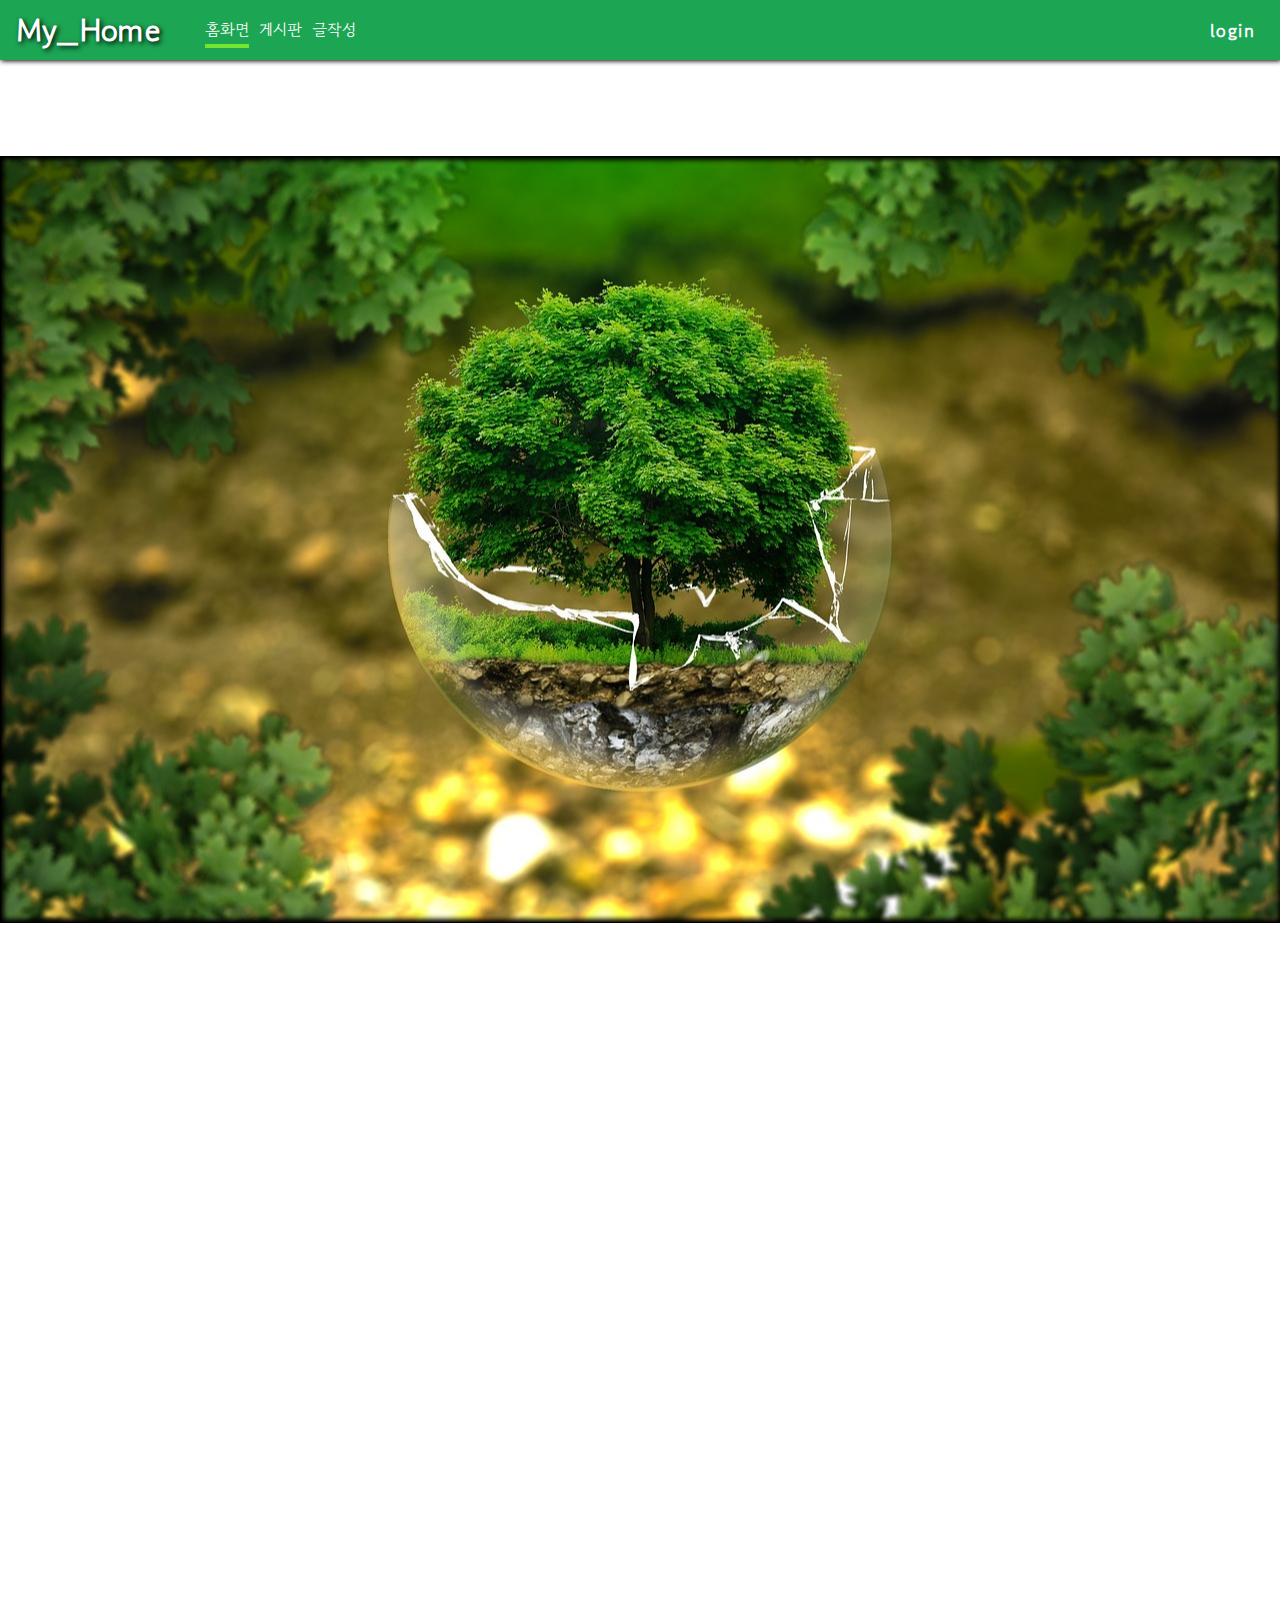
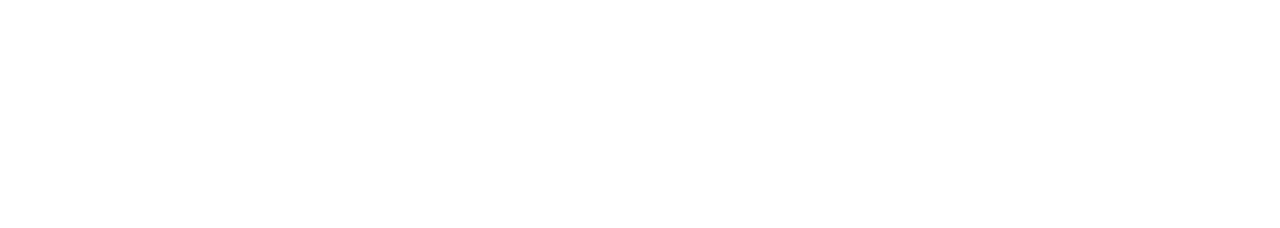
==== commit 81a146dc: "쿼리 별도 파일로 분리 및 헤더 카테고리 미디어쿼리 지정" ====
--- a/front/src/index.html
+++ b/front/src/index.html
@@ -11,24 +11,25 @@
     <header id="header">
     
       <h1 class="home_logo">My_Home</h1>
-      <nav>
+      <nav id="category_nav">
         <ul class="category_ul">
           <li data-id="home"><span></span> 홈화면</li>
           <li data-id="board"><span></span> 게시판</li>
           <li data-id="writing"><span></span> 글작성</li>
         </ul>
       </nav>
-      <article>
+      <article class="etc">
+        <span id="menu_icon">☰</span>
         <div class="login_icon">login</div>
       </article>
 
     </header>
     <main id="main">
-      <section class="home_page">
+      <section class="home_page page_con">
         <div class="home_background"></div>
       </section>
 
-      <section class="list_page">
+      <section class="list_page page_con">
         <!-- 게시판 -->
         <h1 class="title"><span></span>게시판</h1>
         <div class="search_area">
@@ -59,12 +60,12 @@
            </table>
 
       <!-- 글작성 -->
-      <article class="writing_page" style="border: 1px solid black">
+      <section class="writing_page page_con" style="border: 1px solid black">
         <h1 class="title">글쓰기</h1>
         <form>
            <label for="text_title">제목</label>
            <input type="text" id="text_title" placeholder="제목을 입력하세요."></input><br>
-           <label for ="writing_content" id="writing_content_label">내용</label><br>
+           <label for ="writing_content" id="writing_content_label">내용</label>
            <textarea id="writing_content" placeholder="내용을 입력하세요".></textarea><br>
            <label for="writing_writer">작성자</label>
            <input id="writing_writer" ></input><br>
@@ -80,7 +81,7 @@
  
 
 <!-- 상세내용 -->
-<section class="detail_page">
+<section class="detail_page page_con">
    <div class="detail_content_area">
    
    </div>
@@ -96,7 +97,7 @@
 
 
       <!-- 글수정 화면 -->
-      <article class="update_page">
+      <section class="update_page page_con">
         <h1 class="title">글수정</h1>
         <label for="update_input">제목</label><br>
         <input type="text" id="update_input" placeholder="수정할 제목 입력하쇼"><br><br>
@@ -105,9 +106,9 @@
         
         <div class="update_btn_area">
             <button class="update_btn update">수정</button>
-            <button class="cancle_btn">취소</button>
+            <button class="cancel_btn">취소</button>
         </div>
-      </article>
+      </section>
     </main>
 
 <!-------- 참고) 패스워드 유효성 코드 패턴 의미 ------->
@@ -129,6 +130,7 @@
     </div>
   </form>
     <div class="layout"></div>
+    <script src="./query.js"></script>
     <script src="./app.js"></script>
   </body>
 </html>
--- a/front/src/style.css
+++ b/front/src/style.css
@@ -20,16 +20,15 @@
   font-family: "Gowun Dodum", sans-serif;
 }
 
-body::-webkit-scrollbar{
+body::-webkit-scrollbar {
   width: 10px;
 }
 
-
-body::-webkit-scrollbar{
+body::-webkit-scrollbar {
   background-color: #00000016;
 }
 
-body::-webkit-scrollbar-thumb{
+body::-webkit-scrollbar-thumb {
   border-radius: 20px;
   background-color: rgba(84, 219, 118, 0.709);
 }
@@ -42,37 +41,42 @@
 
 button {
   transition: 0.3s !important;
+  border-radius: 5px;
 }
 
 button:hover {
-  background-color: green !important;
+  background-color: rgb(9, 180, 9) !important;
   cursor: pointer;
 }
 
-textarea{
+textarea {
   border: none;
   padding: 10px;
   box-shadow: inset 0 0 3px rgba(0, 0, 0, 0.63);
 }
-textarea:focus{
+textarea:focus {
   outline: none;
   background-color: rgb(224, 245, 192);
   padding: 10px;
 }
 
-:is(input,textarea){
+:is(input, textarea) {
   transition: 1s;
   border-bottom: 1px solid gray !important;
   width: 90% !important;
   margin: 1rem 0;
 }
 
-input:focus{
+input:focus {
   outline: none !important;
   background-color: rgb(224, 245, 192);
 }
-:is(input,textarea)::placeholder{
-  color:black
+:is(input, textarea)::placeholder {
+  color: black;
+}
+
+.page_con {
+  margin-top: 3rem;
 }
 
 /* --------헤더 */
@@ -95,9 +99,12 @@
 
 /* 메뉴 */
 #header > nav {
+  visibility: visible;
   width: 100%;
   height: 100%;
-}
+  transition: 0;
+}
+
 #header > nav > ul {
   width: 100%;
   display: flex;
@@ -107,6 +114,7 @@
 #header > nav > ul > li {
   line-height: 3;
   position: relative;
+  cursor: pointer;
   margin: 5px;
 }
 
@@ -121,6 +129,22 @@
 
 #header > nav > ul > li.menu_on::before {
   width: 100%;
+}
+
+#header .etc {
+  display: flex;
+  align-items: center;
+  padding: 5px;
+  font-size: 1.15rem;
+}
+
+#header .etc > span {
+  margin-right: 1rem;
+}
+
+#header #menu_icon{
+  visibility: hidden;
+
 }
 
 /* 로그인 폼 */
@@ -132,20 +156,18 @@
   letter-spacing: 1.5px;
 }
 
-.login_icon::before{  
+.login_icon::before {
   content: "";
-  position:absolute;
+  position: absolute;
   bottom: 10px;
   border-bottom: 3px solid rgba(172, 255, 47, 0.79);
-  width:0%;
-
-  transition: 1s;
-
-}
-.login_icon:hover::before{
+  width: 0%;
+
+  transition: 1s;
+}
+.login_icon:hover::before {
   content: "";
   width: 40px;
-
 }
 
 .login_form {
@@ -264,7 +286,7 @@
 
 /* =============게시판 */
 .list_page {
-  max-width: 800px;
+  max-width: 1600px;
   transform: translate(-50%);
   left: 50%;
   margin: 0 auto;
@@ -276,17 +298,63 @@
   position: absolute;
 }
 
+.list_page button {
+  margin: 0 !important;
+  padding: 12px !important;
+}
+
 /* 필터된 게시판 리스트 */
-#list_modal{
-  width: 70%;
-  height: 400px;
-  background-color: rgba(218, 165, 32, 0.66);
-  border: 1px solid black;
+#list_modal {
+  transition: 1s;
+  visibility: hidden;
+  opacity: 0;
+  width: 90%;
+  border-radius: 5px;
+  padding: 5px;
+  text-align: center;
+  background-color: rgb(255, 255, 255);
+  border: 1px solid rgb(176, 170, 170);
+  box-shadow: 1px 1px 5px 2px rgba(0, 0, 0, 0.24);
   position: fixed;
   left: 50%;
-  top: 90%;
-  transform: translate(-50%,-50%);
-}
+  top: 40%;
+  transform: translate(-50%, -50%);
+}
+
+#list_modal.modal_on {
+  z-index: 100;
+  visibility: visible;
+  opacity: 1;
+}
+
+#list_modal th {
+  padding: 5px;
+  background-color: rgb(34, 193, 34);
+  color: white;
+}
+
+#list_modal tr:nth-child(2n-1) {
+  background-color: rgba(242, 236, 236, 0.335);
+}
+#list_modal td {
+  color: rgb(57, 56, 56);
+  border-bottom: 1px solid rgba(255, 255, 255, 0.53);
+}
+
+#list_modal button {
+  margin-top: 1rem;
+  position: absolute;
+  border-radius: 5px;
+  padding: 2px;
+  border: none;
+  background-color: black;
+  color: white;
+  width: 35px;
+  height: 35px;
+  right: 5px;
+  top: -3.5rem;
+}
+
 /* 게시판 검색창 */
 
 .search_area {
@@ -297,7 +365,7 @@
   transition: 1s;
   max-width: 400px;
   text-align: center;
-  border:none;
+  border: none;
   padding: 10px;
   margin: 0 auto;
 }
@@ -334,7 +402,7 @@
 /* --------------글작성-------------- */
 
 .writing_page {
-  width: 50%;
+  width: 80%;
   left: 50%;
   box-shadow: 1px 1px 5px 1px rgba(0, 0, 0, 0.356);
   transform: translate(-50%);
@@ -364,16 +432,14 @@
 #writing_content_label {
   top: -13.5rem;
   vertical-align: top;
-  
 }
 
 #writing_content {
   margin: 5px 0;
   resize: none;
-  min-width: 200px;
   width: 95%;
   min-height: 400px;
-  max-width: 575px;
+  max-width: 1200px;
 }
 
 .writing_btn_con {
@@ -404,7 +470,7 @@
   transform: translate(-50%);
 }
 
-.update_page label{
+.update_page label {
   font-weight: 700;
 }
 
@@ -443,9 +509,9 @@
 /* 상세내용 페이지 */
 .detail_page {
   transition: 1s;
+  background-color: rgb(255, 255, 255);
   left: 50%;
-  width: 50%;
-  min-width: 330px;
+  width: 90%;
   transform: translate(-50%);
   visibility: hidden;
   position: absolute;
@@ -457,11 +523,22 @@
   margin: 5px;
 }
 
+.detail_page figure {
+  padding: 5px;
+}
+
+.detail_page > div > p {
+  border-bottom: 1px solid rgba(0, 0, 0, 0.233);
+  padding: 5px;
+}
+
 .detail_page > div > p > span {
   display: inline-block;
+  border-right: 3px solid black;
   width: 130px;
   font-weight: 700;
   padding: 0 8px 0 0;
+  margin-right: 10px;
 }
 
 .detail_button_area {
@@ -472,7 +549,7 @@
   border: none;
   background-color: black;
   color: white;
-  padding: 5px;
+  padding: 12px;
 }
 
 .detail_button_area > button:hover {
@@ -480,13 +557,14 @@
 }
 
 .submit_image {
-  max-width: 600px;
-  min-width: 300px;
-  height: 300px;
-  background-color: antiquewhite;
-}
-
-figure>p{
+  width: 80%;
+  margin: 0 auto;
+  text-align: center;
+  height: 400px;
+  background-color: rgba(169, 242, 124, 0.501);
+}
+
+figure > p {
   font-weight: 700;
   margin-left: 0 !important;
 }
@@ -499,22 +577,20 @@
   padding: 5px;
 }
 
-
 /* 로그인 시 환영 메시지 */
-.welcome_message{
-  background-color:rgba(0, 0, 0, 0.596);
+.welcome_message {
+  background-color: rgba(0, 0, 0, 0.596);
   position: fixed;
   display: flex;
   align-items: center;
   justify-content: center;
-  color:white;
+  color: white;
   transition: 1s;
   top: 3.5rem;
   width: 100%;
   padding: 10px;
   text-align: center;
   font-size: large;
-  
 }
 
 /* 미디어 쿼리 */
@@ -528,3 +604,71 @@
     font-weight: 700;
   }
 }
+
+@media screen and (max-width: 502px) {
+  #header {
+    position: fixed;
+    top: 0;
+    width: 100%;
+    z-index: 100;
+  }
+  #header > nav {
+    visibility: hidden;
+    width: 100%;
+    transition: 0.4s;
+    transform: translateX(-200px);
+    opacity: 0;
+    position: fixed;
+    z-index: 105;
+    height: 23%;
+    top: 3.8rem;
+    background-color: black;
+  }
+
+  #header > nav > ul {
+    padding: 0;
+    flex-direction: column;
+    justify-content: center;
+  }
+
+  #header li {
+    transition: 0.4s;
+    width: 100%;
+    text-align: center;
+  }
+
+  #header > nav > ul > li::before {
+    content: "";
+    transition: 0.3s;
+    position: absolute;
+    bottom: 5px;
+    width: 0%;
+    border-bottom: 4px solid rgb(115, 229, 49);
+  }
+  
+  #header > nav > ul > li.menu_on::before {
+    width: 9%;
+  }
+  
+
+  #header > nav > ul > li:hover {
+    background-color: rgb(30, 197, 63);
+  }
+
+  #header > nav.menu_on {
+    visibility: visible;
+    transform: translateX(0);
+    opacity: 1;
+  }
+
+  #header > .etc {
+    position: absolute;
+    right: 1px;
+  }
+
+  #header #menu_icon{
+    visibility: visible;
+    
+  }
+  
+}
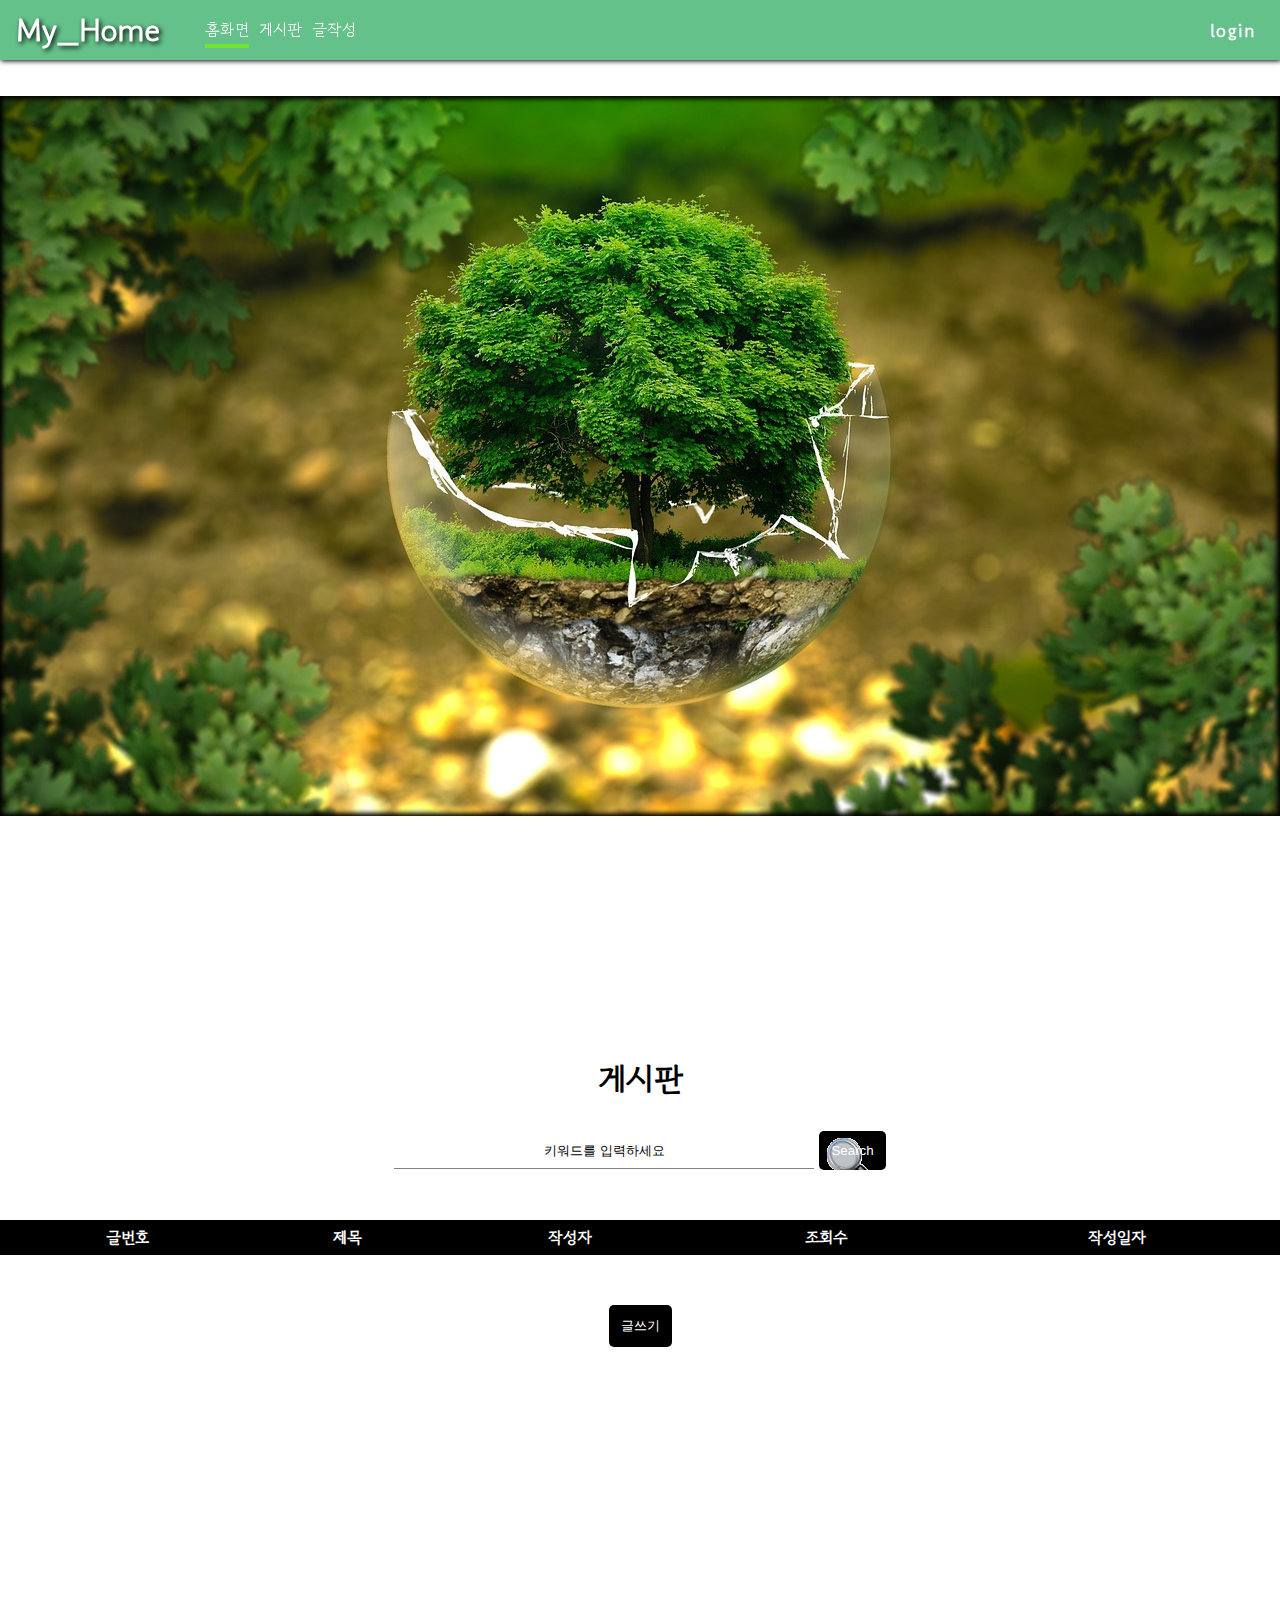
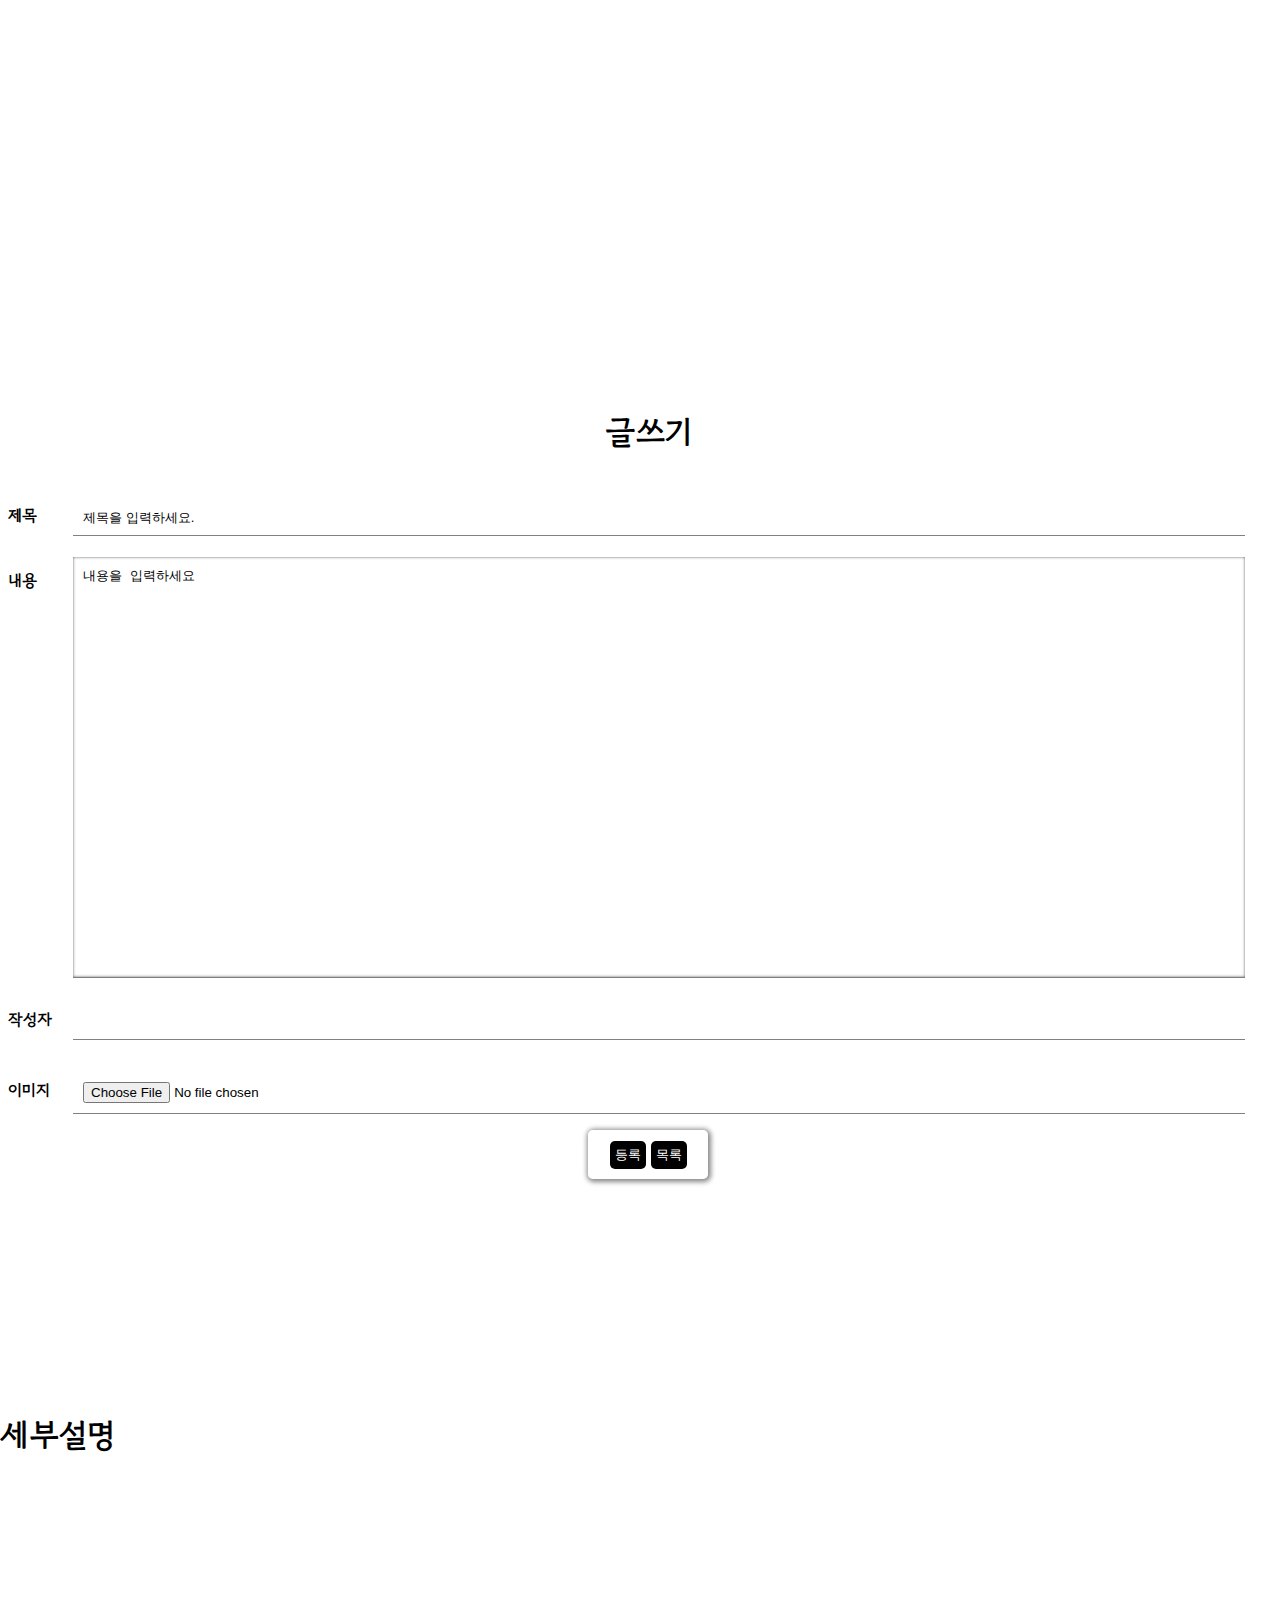
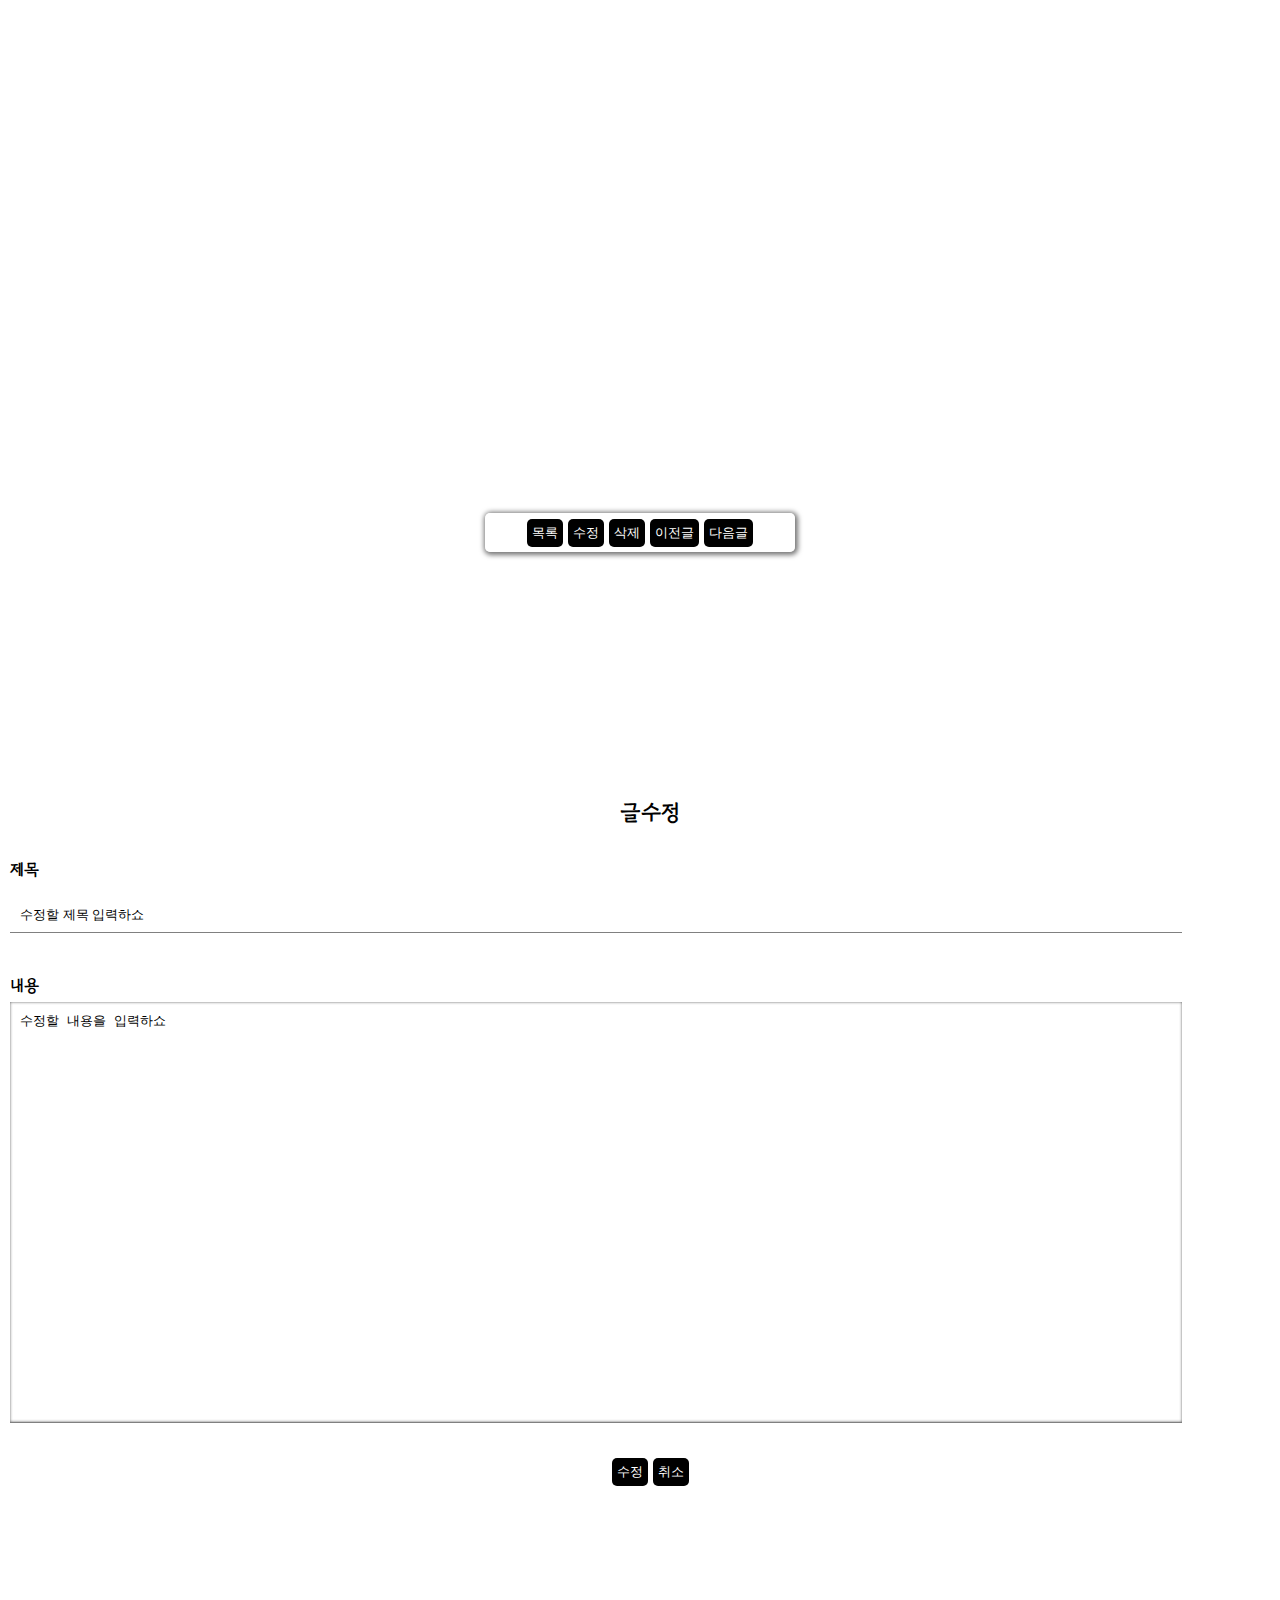
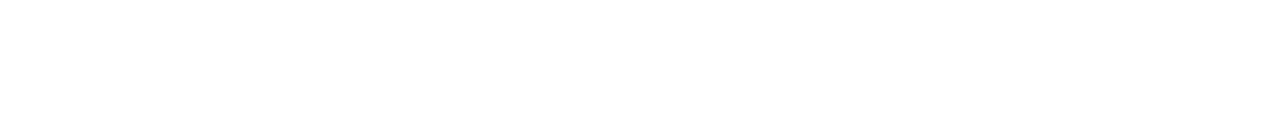
==== commit d05f5a56: "페이지 전환 관련 코드 전면 수정" ====
--- a/front/src/index.html
+++ b/front/src/index.html
@@ -60,8 +60,8 @@
            </table>
 
       <!-- 글작성 -->
-      <section class="writing_page page_con" style="border: 1px solid black">
-        <h1 class="title">글쓰기</h1>
+      <section class="writing_page page_con">
+        <h1 class="title" id="wirting_page">글쓰기</h1>
         <form>
            <label for="text_title">제목</label>
            <input type="text" id="text_title" placeholder="제목을 입력하세요."></input><br>
@@ -77,23 +77,22 @@
               <button type="button" class="move_btn">목록</button>
            </div>
         </form>
+      </section>
+
+          
+    <!-- 상세내용 -->
+    <section class="detail_page page_con">
+      <h1 class="title">세부설명</h1>
+      <div class="detail_content_area">
+      </div>
+      <article class="detail_button_area">
+          <button class="move_btn">목록</button>
+          <button class="update_btn">수정</button>
+          <button class="del_btn">삭제</button>
+          <button class="prev_btn">이전글</button>
+          <button class="next_btn">다음글</button>
       </article>
- 
-
-<!-- 상세내용 -->
-<section class="detail_page page_con">
-   <div class="detail_content_area">
-   
-   </div>
-
-    <article class="detail_button_area">
-       <button class="move_btn">목록</button>
-       <button class="update_btn">수정</button>
-       <button class="del_btn">삭제</button>
-       <button class="prev_btn">이전글</button>
-       <button class="next_btn">다음글</button>
-    <article>
-</section>
+      </section>
 
 
       <!-- 글수정 화면 -->
@@ -132,5 +131,9 @@
     <div class="layout"></div>
     <script src="./query.js"></script>
     <script src="./app.js"></script>
+    <script src="./event.js"></script>
+
+
+
   </body>
 </html>
--- a/front/src/style.css
+++ b/front/src/style.css
@@ -13,10 +13,21 @@
   text-decoration: none;
 }
 
+section {
+  height: 105vh;
+  width: 100%;
+  max-width: 1600px;
+  margin-bottom: 5rem;
+  overflow-y: scroll !important;
+}
+
+section::-webkit-scrollbar {
+  height: 1px;
+}
+
 body {
   width: 100%;
-  height: 100vh;
-  overflow-x: hidden;
+  overflow: hidden;
   font-family: "Gowun Dodum", sans-serif;
 }
 
@@ -50,9 +61,9 @@
 }
 
 textarea {
-  border: none;
-  padding: 10px;
-  box-shadow: inset 0 0 3px rgba(0, 0, 0, 0.63);
+  border: none !important;
+  padding: 10px;
+  box-shadow: inset 0 0 3px rgba(0, 0, 0, 0.63) !important;
 }
 textarea:focus {
   outline: none;
@@ -73,20 +84,18 @@
 }
 :is(input, textarea)::placeholder {
   color: black;
-}
-
-.page_con {
-  margin-top: 3rem;
 }
 
 /* --------헤더 */
 #header {
   display: flex;
   align-items: center;
-  position: relative;
+  position: fixed;
+  top: 0;
+  z-index: 106;
   width: 100%;
   height: 60px;
-  background-color: rgb(28, 165, 83);
+  background-color: rgba(28, 165, 83, 0.687);
   color: white;
   box-shadow: 1px 1px 5px black;
 }
@@ -142,9 +151,8 @@
   margin-right: 1rem;
 }
 
-#header #menu_icon{
+#header #menu_icon {
   visibility: hidden;
-
 }
 
 /* 로그인 폼 */
@@ -162,7 +170,6 @@
   bottom: 10px;
   border-bottom: 3px solid rgba(172, 255, 47, 0.79);
   width: 0%;
-
   transition: 1s;
 }
 .login_icon:hover::before {
@@ -239,8 +246,9 @@
 /* 메인 */
 #main {
   position: relative;
-  max-width: 1400px;
-  margin: 3rem auto 3rem auto;
+  max-width: 1600px;
+  margin: 0 auto;
+  height: 100vh;
 }
 
 /* title */
@@ -252,19 +260,16 @@
 
 /* 홈 화면 */
 .home_page {
-  opacity: 0;
-  transition: 1s;
-  visibility: hidden;
-  width: 100%;
-  position: absolute;
-  border: 1px solid black;
+  transition: 1s;
+  width: 100%;
 }
 
 .home_background {
+  margin-top: 6rem;
   width: 100%;
   transition: 1s;
   box-shadow: inset 0 0 5px 3px black, inset 0 0 0 0 black;
-  height: 85vh;
+  height: 80vh;
   background-color: greenyellow;
   background-image: url("../public/images/forest.jpg");
   background-position: center;
@@ -287,20 +292,39 @@
 /* =============게시판 */
 .list_page {
   max-width: 1600px;
-  transform: translate(-50%);
-  left: 50%;
-  margin: 0 auto;
-  text-align: center;
-  opacity: 0;
-  width: 100%;
-  transition: 1s;
-  visibility: hidden;
-  position: absolute;
+  margin: 0 auto;
+  text-align: center;
+  display: block !important;
+  opacity: 1 !important;
+  visibility: visible !important;
+  width: 100%;
+  transition: 1s;
 }
 
 .list_page button {
   margin: 0 !important;
   padding: 12px !important;
+}
+
+.list_page #list_table {
+  margin: 50px 0;
+  text-align: center;
+  width: 100%;
+  border-collapse: collapse;
+}
+
+.list_page #list_table th {
+  color: white;
+  padding: 5px;
+  background-color: rgb(0, 0, 0);
+}
+
+.list_page > button {
+  background-color: black;
+  color: white;
+  border: none;
+  margin: 10px;
+  padding: 5px;
 }
 
 /* 필터된 게시판 리스트 */
@@ -371,44 +395,20 @@
 }
 
 #search_btn {
+  background-image: url("../public/images/1f50d.gif");
   padding: 10px;
   border: none;
   background-color: black;
   color: white;
 }
 
-/* 게시판 리스트  */
-.list_page #list_table {
-  margin: 50px 0;
-  text-align: center;
-  width: 100%;
-  border-collapse: collapse;
-}
-
-.list_page #list_table th {
-  color: white;
-  padding: 5px;
-  background-color: rgb(0, 0, 0);
-}
-
-.list_page > button {
-  background-color: black;
-  color: white;
-  border: none;
-  margin: 10px;
-  padding: 5px;
-}
-
 /* --------------글작성-------------- */
 
 .writing_page {
-  width: 80%;
-  left: 50%;
-  box-shadow: 1px 1px 5px 1px rgba(0, 0, 0, 0.356);
-  transform: translate(-50%);
-  transition: 1s;
-  visibility: hidden;
-  position: absolute;
+  width: 100%;
+  position: relative;
+  margin: 0 auto;
+  transition: 1s;
   padding: 8px;
 }
 .writing_page h1 {
@@ -437,14 +437,21 @@
 #writing_content {
   margin: 5px 0;
   resize: none;
-  width: 95%;
+  width: 100%;
   min-height: 400px;
-  max-width: 1200px;
+  /* max-width: 1200px; */
 }
 
 .writing_btn_con {
-  margin-top: 1rem;
-  text-align: center;
+  text-align: center;
+  box-shadow: 1px 1px 5px 2px rgba(0, 0, 0, 0.465);
+  position: sticky;
+  border-radius: 5px;
+  background-color: rgba(255, 255, 255, 0.533);
+  width: 100px;
+  margin: 0 auto;
+  padding: 10px;
+  bottom: 80px;
 }
 
 .writing_btn_con > button {
@@ -462,12 +469,10 @@
 .update_page {
   text-align: start;
   transition: 1s;
-  visibility: hidden;
-  padding: 10px;
-  width: 50%;
-  position: absolute;
-  left: 50%;
-  transform: translate(-50%);
+  opacity: 1;
+  padding: 10px;
+  margin: 0 auto;
+  width: 100%;
 }
 
 .update_page label {
@@ -476,6 +481,7 @@
 
 .update_page h1 {
   text-align: center;
+  font-size: 1.35rem;
 }
 
 .update_page > input {
@@ -491,10 +497,10 @@
 #update_content {
   margin: 5px 0;
   resize: none;
-  min-width: 200px;
+  /* min-width: 200px; */
   min-height: 400px;
   width: 630px;
-  max-width: 614px;
+  /* max-width: 614px; */
 }
 .update_btn_area {
   text-align: center;
@@ -508,21 +514,27 @@
 
 /* 상세내용 페이지 */
 .detail_page {
+  position: relative;
   transition: 1s;
   background-color: rgb(255, 255, 255);
-  left: 50%;
-  width: 90%;
-  transform: translate(-50%);
-  visibility: hidden;
-  position: absolute;
-  padding: 10px;
-  box-shadow: 1px 1px 5px 1px rgba(0, 0, 0, 0.408);
+  z-index: -1;
+  width: 100%;
+  /* box-shadow: 1px 1px 5px 1px rgba(0, 0, 0, 0.408); */
+}
+
+.detail_page h1 {
+  margin-top: 5rem;
 }
 
 .detail_page :is(p, figure) {
   margin: 5px;
 }
 
+.detail_content_area {
+  width: 100%;
+  height: 600px;
+}
+
 .detail_page figure {
   padding: 5px;
 }
@@ -530,6 +542,7 @@
 .detail_page > div > p {
   border-bottom: 1px solid rgba(0, 0, 0, 0.233);
   padding: 5px;
+  width: 100%;
 }
 
 .detail_page > div > p > span {
@@ -542,14 +555,21 @@
 }
 
 .detail_button_area {
+  margin: 0 auto;
+  background-color: rgba(255, 255, 255, 0.608) !important;
   margin-top: 1.6rem;
-  text-align: center;
+  padding: 5px;
+  border-radius: 5px;
+  z-index: 1000;
+  text-align: center;
+  width:300px;
+  box-shadow: 1px 1px 5px 2px rgba(0, 0, 0, 0.541);
 }
 .detail_button_area > button {
   border: none;
   background-color: black;
   color: white;
-  padding: 12px;
+  padding: 5px;
 }
 
 .detail_button_area > button:hover {
@@ -557,7 +577,7 @@
 }
 
 .submit_image {
-  width: 80%;
+  width: 85%;
   margin: 0 auto;
   text-align: center;
   height: 400px;
@@ -602,6 +622,12 @@
   label {
     margin: 5px;
     font-weight: 700;
+  }
+}
+
+@media screen and (max-width: 520px) {
+  #search_btn {
+    right: 50px;
   }
 }
 
@@ -620,9 +646,9 @@
     opacity: 0;
     position: fixed;
     z-index: 105;
-    height: 23%;
+    height: 180px;
     top: 3.8rem;
-    background-color: black;
+    background-color: rgba(0, 0, 0, 0.771);
   }
 
   #header > nav > ul {
@@ -645,14 +671,13 @@
     width: 0%;
     border-bottom: 4px solid rgb(115, 229, 49);
   }
-  
+
   #header > nav > ul > li.menu_on::before {
     width: 9%;
   }
-  
 
   #header > nav > ul > li:hover {
-    background-color: rgb(30, 197, 63);
+    background-color: rgba(30, 197, 63, 0.633);
   }
 
   #header > nav.menu_on {
@@ -666,9 +691,7 @@
     right: 1px;
   }
 
-  #header #menu_icon{
+  #header #menu_icon {
     visibility: visible;
-    
-  }
-  
-}
+  }
+}
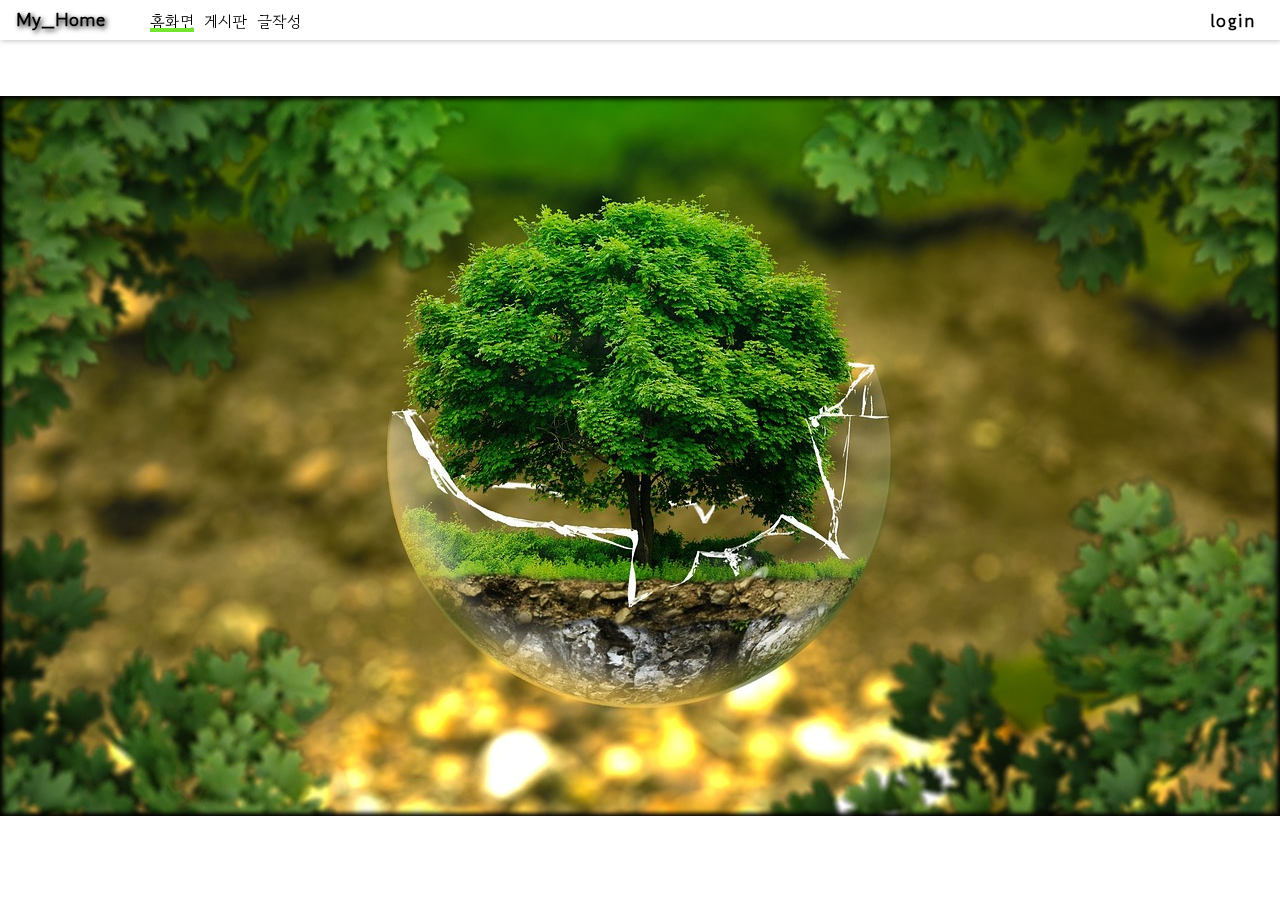
==== commit d12bd41a: "페이지 전환 방식을 링크 형태로 지정, 스크롤 시 스냅이 걸리는 css 기능을 추가하여 페이지 리사이즈 시 무너지는 문제 개선" ====
--- a/front/src/index.html
+++ b/front/src/index.html
@@ -13,9 +13,9 @@
       <h1 class="home_logo">My_Home</h1>
       <nav id="category_nav">
         <ul class="category_ul">
-          <li data-id="home"><span></span> 홈화면</li>
-          <li data-id="board"><span></span> 게시판</li>
-          <li data-id="writing"><span></span> 글작성</li>
+          <li data-id="home"><span></span><a data-id="home" href="#home"> 홈화면</a></li>
+          <li data-id="board"><span></span><a data-id="board" href="#board">게시판</a> </li>
+          <li data-id="writing"><span></span><a data-id="writing" href="#writing"> 글작성</a></li>
         </ul>
       </nav>
       <article class="etc">
@@ -24,12 +24,12 @@
       </article>
 
     </header>
-    <main id="main">
-      <section class="home_page page_con">
+    <main id="main" class="container">
+      <section id="home"  class="home_page page_con">
         <div class="home_background"></div>
       </section>
 
-      <section class="list_page page_con">
+      <section id="board" class="list_page page_con">
         <!-- 게시판 -->
         <h1 class="title"><span></span>게시판</h1>
         <div class="search_area">
@@ -41,6 +41,7 @@
           />
           <button id="search_btn">Search</button>
         </div>
+        <a href="#detail" id="detail_link">
         <table id="list_table">
 
           <tr>
@@ -49,9 +50,11 @@
             <td>거북이</td>
             <td>10</td>
             <td>1900-05-03</td> -->
+        
           </tr>
         </table>
-        <button class="writing_btn">글쓰기</button>
+      </a>
+        <button class="writing_btn"><a href="#writing">글쓰기</a> </button>
       </section>
 
            <!-- 검색으로 필터된 리스트(모달) -->
@@ -60,7 +63,7 @@
            </table>
 
       <!-- 글작성 -->
-      <section class="writing_page page_con">
+      <section id="writing" class="writing_page page_con">
         <h1 class="title" id="wirting_page">글쓰기</h1>
         <form>
            <label for="text_title">제목</label>
@@ -73,22 +76,22 @@
            <input type="file" id="writing_image">
            
            <div class="writing_btn_con">
-              <button type="button" id="regist_btn">등록</button>
-              <button type="button" class="move_btn">목록</button>
+              <button type="button" id="regist_btn"><a href="#board">등록</a></button>
+              <button type="button" class="move_btn"><a href="#board"> 목록</a></button>
            </div>
         </form>
       </section>
 
           
     <!-- 상세내용 -->
-    <section class="detail_page page_con">
+    <section id="detail" class="detail_page page_con">
       <h1 class="title">세부설명</h1>
       <div class="detail_content_area">
       </div>
       <article class="detail_button_area">
-          <button class="move_btn">목록</button>
-          <button class="update_btn">수정</button>
-          <button class="del_btn">삭제</button>
+          <button class="move_btn"><a href="#board">목록</a></button>
+          <button class="update_btn"><a href="#update">수정</a></button>
+          <button class="del_btn"><a href="#board">삭제</a></button>
           <button class="prev_btn">이전글</button>
           <button class="next_btn">다음글</button>
       </article>
@@ -96,7 +99,7 @@
 
 
       <!-- 글수정 화면 -->
-      <section class="update_page page_con">
+      <section id="update" class="update_page page_con">
         <h1 class="title">글수정</h1>
         <label for="update_input">제목</label><br>
         <input type="text" id="update_input" placeholder="수정할 제목 입력하쇼"><br><br>
@@ -104,8 +107,8 @@
         <textarea id="update_content" placeholder="수정할 내용을 입력하쇼"></textarea>
         
         <div class="update_btn_area">
-            <button class="update_btn update">수정</button>
-            <button class="cancel_btn">취소</button>
+            <button class="update_btn update"><a href="#board">수정</a> </button>
+            <button class="cancel_btn"><a href="#board">취소</a></button>
         </div>
       </section>
     </main>
--- a/front/src/style.css
+++ b/front/src/style.css
@@ -11,35 +11,25 @@
 
 a {
   text-decoration: none;
-}
-
-section {
-  height: 105vh;
-  width: 100%;
-  max-width: 1600px;
-  margin-bottom: 5rem;
-  overflow-y: scroll !important;
-}
-
-section::-webkit-scrollbar {
-  height: 1px;
-}
+  color:white;
+}
+
+
 
 body {
   width: 100%;
-  overflow: hidden;
   font-family: "Gowun Dodum", sans-serif;
 }
 
-body::-webkit-scrollbar {
+#section::-webkit-scrollbar {
   width: 10px;
 }
 
-body::-webkit-scrollbar {
+#section::-webkit-scrollbar {
   background-color: #00000016;
 }
 
-body::-webkit-scrollbar-thumb {
+#section::-webkit-scrollbar-thumb {
   border-radius: 20px;
   background-color: rgba(84, 219, 118, 0.709);
 }
@@ -53,6 +43,7 @@
 button {
   transition: 0.3s !important;
   border-radius: 5px;
+ 
 }
 
 button:hover {
@@ -94,15 +85,16 @@
   top: 0;
   z-index: 106;
   width: 100%;
-  height: 60px;
-  background-color: rgba(28, 165, 83, 0.687);
-  color: white;
-  box-shadow: 1px 1px 5px black;
+  height: 40px;
+  background: rgba(255, 255, 255, 0.571);
+  color: black;
+  box-shadow: 1px 1px 5px rgba(0, 0, 0, 0.236);
 }
 
 /* 사이트 로고 */
 #header h1 {
   text-shadow: 2px 2px 5px black;
+  font-size: 1.2rem;
   margin-left: 1rem;
 }
 
@@ -121,13 +113,17 @@
 }
 
 #header > nav > ul > li {
-  line-height: 3;
+  line-height: 2;
   position: relative;
+  font-size: 16px;
   cursor: pointer;
   margin: 5px;
 }
-
-#header > nav > ul > li::before {
+#header > nav > ul > li a{
+  color:black;
+}
+
+#header > nav > ul > li>a::before {
   content: "";
   transition: 1s;
   position: absolute;
@@ -136,7 +132,7 @@
   border-bottom: 4px solid rgb(115, 229, 49);
 }
 
-#header > nav > ul > li.menu_on::before {
+#header > nav > ul > li>a.menu_on::before {
   width: 100%;
 }
 
@@ -245,10 +241,28 @@
 
 /* 메인 */
 #main {
-  position: relative;
   max-width: 1600px;
   margin: 0 auto;
+  overflow:hidden hidden;
+  display: flex;
+  flex-direction: column;
+}
+
+.container{
   height: 100vh;
+  scroll-snap-type: y mandatory;
+}
+
+/* 각 섹션(페이지) 컨테이너 */
+#main .page_con{
+  scroll-snap-align: center;
+  min-height: 100%;
+  display: flex;
+  flex-direction: column;
+  width: 100%;
+  overflow-y: auto;
+  min-width: 100%;
+  margin-bottom: 20rem;
 }
 
 /* title */
@@ -261,10 +275,11 @@
 /* 홈 화면 */
 .home_page {
   transition: 1s;
-  width: 100%;
+  overflow: hidden auto !important;
 }
 
 .home_background {
+
   margin-top: 6rem;
   width: 100%;
   transition: 1s;
@@ -286,18 +301,17 @@
 .home_background:hover {
   box-shadow: inset 0 50px 5px 0px rgba(0, 0, 0, 0.933),
     inset 0 -50px 5px 0px rgba(0, 0, 0, 0.924);
-  filter: blur(2px);
+    transform: scale(1.3);
 }
 
 /* =============게시판 */
+
+.list_page  h1{
+  padding: 10px;
+}
 .list_page {
-  max-width: 1600px;
-  margin: 0 auto;
-  text-align: center;
-  display: block !important;
-  opacity: 1 !important;
-  visibility: visible !important;
-  width: 100%;
+  margin: 0 auto;
+  text-align: center;
   transition: 1s;
 }
 
@@ -313,10 +327,21 @@
   border-collapse: collapse;
 }
 
+.list_page #detail_link{
+  color:black;
+} 
+.list_page tr{
+  transition: 1s;
+}
+.list_page tr:hover{
+  box-shadow: inset 100vw 0 0 0 rgba(70, 243, 31, 0.709);
+}
+
 .list_page #list_table th {
   color: white;
   padding: 5px;
-  background-color: rgb(0, 0, 0);
+  font-size: 13px;
+  background-color: rgba(0, 0, 0, 0.928);
 }
 
 .list_page > button {
@@ -405,8 +430,6 @@
 /* --------------글작성-------------- */
 
 .writing_page {
-  width: 100%;
-  position: relative;
   margin: 0 auto;
   transition: 1s;
   padding: 8px;
@@ -451,7 +474,7 @@
   width: 100px;
   margin: 0 auto;
   padding: 10px;
-  bottom: 80px;
+  bottom: 30px;
 }
 
 .writing_btn_con > button {
@@ -472,7 +495,6 @@
   opacity: 1;
   padding: 10px;
   margin: 0 auto;
-  width: 100%;
 }
 
 .update_page label {
@@ -504,8 +526,18 @@
 }
 .update_btn_area {
   text-align: center;
+  box-shadow: 1px 1px 5px 2px rgba(0, 0, 0, 0.465);
+  position: sticky;
+  border-radius: 5px;
+  background-color: rgba(255, 255, 255, 0.533);
+  width: 100px;
+  margin: 0 auto;
+  padding: 10px;
+  bottom: 30px;
+
 }
 .update_btn_area > button {
+  position: sticky;
   border: none;
   background-color: black;
   color: white;
@@ -517,7 +549,7 @@
   position: relative;
   transition: 1s;
   background-color: rgb(255, 255, 255);
-  z-index: -1;
+  
   width: 100%;
   /* box-shadow: 1px 1px 5px 1px rgba(0, 0, 0, 0.408); */
 }
@@ -537,6 +569,7 @@
 
 .detail_page figure {
   padding: 5px;
+  z-index: -1;
 }
 
 .detail_page > div > p {
@@ -555,15 +588,16 @@
 }
 
 .detail_button_area {
-  margin: 0 auto;
-  background-color: rgba(255, 255, 255, 0.608) !important;
-  margin-top: 1.6rem;
-  padding: 5px;
+  text-align: center;
+  z-index: 1000;
+  box-shadow: 1px 1px 5px 2px rgba(0, 0, 0, 0.465);
+  position: sticky;
   border-radius: 5px;
-  z-index: 1000;
-  text-align: center;
-  width:300px;
-  box-shadow: 1px 1px 5px 2px rgba(0, 0, 0, 0.541);
+  background-color: rgba(255, 255, 255, 0.533);
+  width: 300px;
+  margin: 0 auto;
+  padding: 10px;
+  bottom: 30px;
 }
 .detail_button_area > button {
   border: none;
@@ -662,18 +696,21 @@
     width: 100%;
     text-align: center;
   }
-
-  #header > nav > ul > li::before {
+  #header > nav > ul > li>a{
+    color:white;
+  }
+
+  #header > nav > ul > li>a::before {
     content: "";
     transition: 0.3s;
     position: absolute;
     bottom: 5px;
     width: 0%;
-    border-bottom: 4px solid rgb(115, 229, 49);
-  }
-
-  #header > nav > ul > li.menu_on::before {
-    width: 9%;
+    border-bottom: 2px solid rgb(115, 229, 49);
+  }
+
+  #header > nav > ul > li>a.menu_on::before {
+    width: 12%;
   }
 
   #header > nav > ul > li:hover {
@@ -695,3 +732,8 @@
     visibility: visible;
   }
 }
+
+
+/* 그 외 기능처리 */
+
+
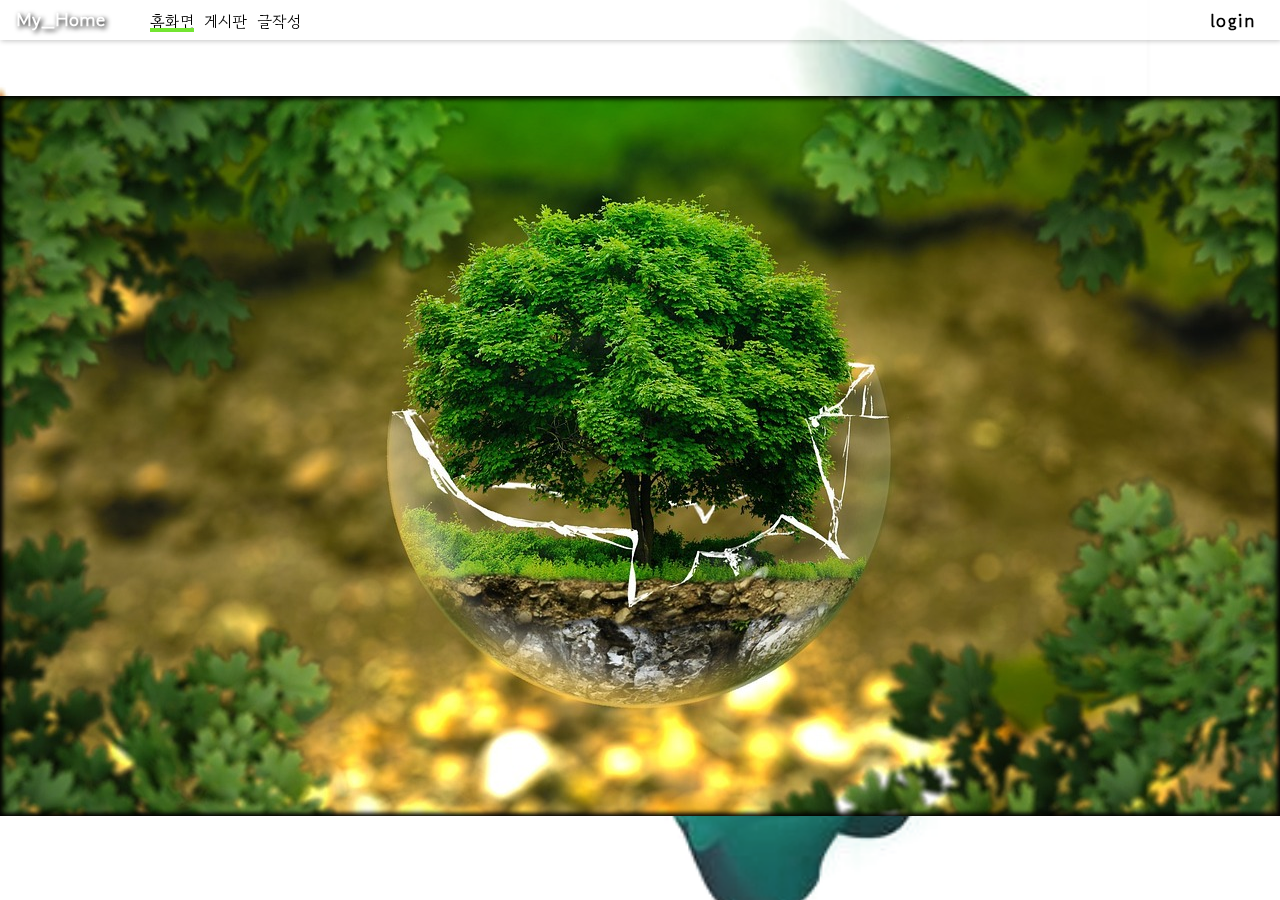
==== commit 0528136b: "로그인 폼 화면의 레이아웃 토글 이벤트 제거 및 바디 태그 내 배경 추가" ====
--- a/front/src/index.html
+++ b/front/src/index.html
@@ -9,8 +9,7 @@
   </head>
   <body>
     <header id="header">
-    
-      <h1 class="home_logo">My_Home</h1>
+      <h1 class="home_logo"><a href="#home">My_Home</a></h1>
       <nav id="category_nav">
         <ul class="category_ul">
           <li data-id="home"><span></span><a data-id="home" href="#home"> 홈화면</a></li>
@@ -58,9 +57,11 @@
       </section>
 
            <!-- 검색으로 필터된 리스트(모달) -->
+           <a href="#detail">
            <table id="list_modal">
 
            </table>
+          </a>
 
       <!-- 글작성 -->
       <section id="writing" class="writing_page page_con">
@@ -107,7 +108,7 @@
         <textarea id="update_content" placeholder="수정할 내용을 입력하쇼"></textarea>
         
         <div class="update_btn_area">
-            <button class="update_btn update"><a href="#board">수정</a> </button>
+            <button class="update_btn update"><a href="#board">수정</a></button>
             <button class="cancel_btn"><a href="#board">취소</a></button>
         </div>
       </section>
@@ -135,8 +136,5 @@
     <script src="./query.js"></script>
     <script src="./app.js"></script>
     <script src="./event.js"></script>
-
-
-
   </body>
 </html>
--- a/front/src/style.css
+++ b/front/src/style.css
@@ -19,6 +19,9 @@
 body {
   width: 100%;
   font-family: "Gowun Dodum", sans-serif;
+  background-image: url('../public/images/bbb1.png');
+  background-position: 30% 50%;
+  background-size: cover;
 }
 
 #section::-webkit-scrollbar {
@@ -177,13 +180,14 @@
   transition: 1s;
   visibility: hidden;
   opacity: 0;
+  /* z-index: 10000; */
   box-shadow: 2px 2px 5px black;
   border-radius: 5px;
   position: fixed;
   background-color: white;
   max-width: 600px;
   min-width: 350px;
-  height: 400px;
+  height: 450px;
   left: 50%;
   top: 50%;
   transform: translate(-50%, -50%) scale(0.3);
@@ -298,12 +302,6 @@
   }
 }
 
-.home_background:hover {
-  box-shadow: inset 0 50px 5px 0px rgba(0, 0, 0, 0.933),
-    inset 0 -50px 5px 0px rgba(0, 0, 0, 0.924);
-    transform: scale(1.3);
-}
-
 /* =============게시판 */
 
 .list_page  h1{
@@ -670,7 +668,7 @@
     position: fixed;
     top: 0;
     width: 100%;
-    z-index: 100;
+    z-index: 98;
   }
   #header > nav {
     visibility: hidden;
@@ -698,6 +696,7 @@
   }
   #header > nav > ul > li>a{
     color:white;
+    z-index: -1;
   }
 
   #header > nav > ul > li>a::before {
